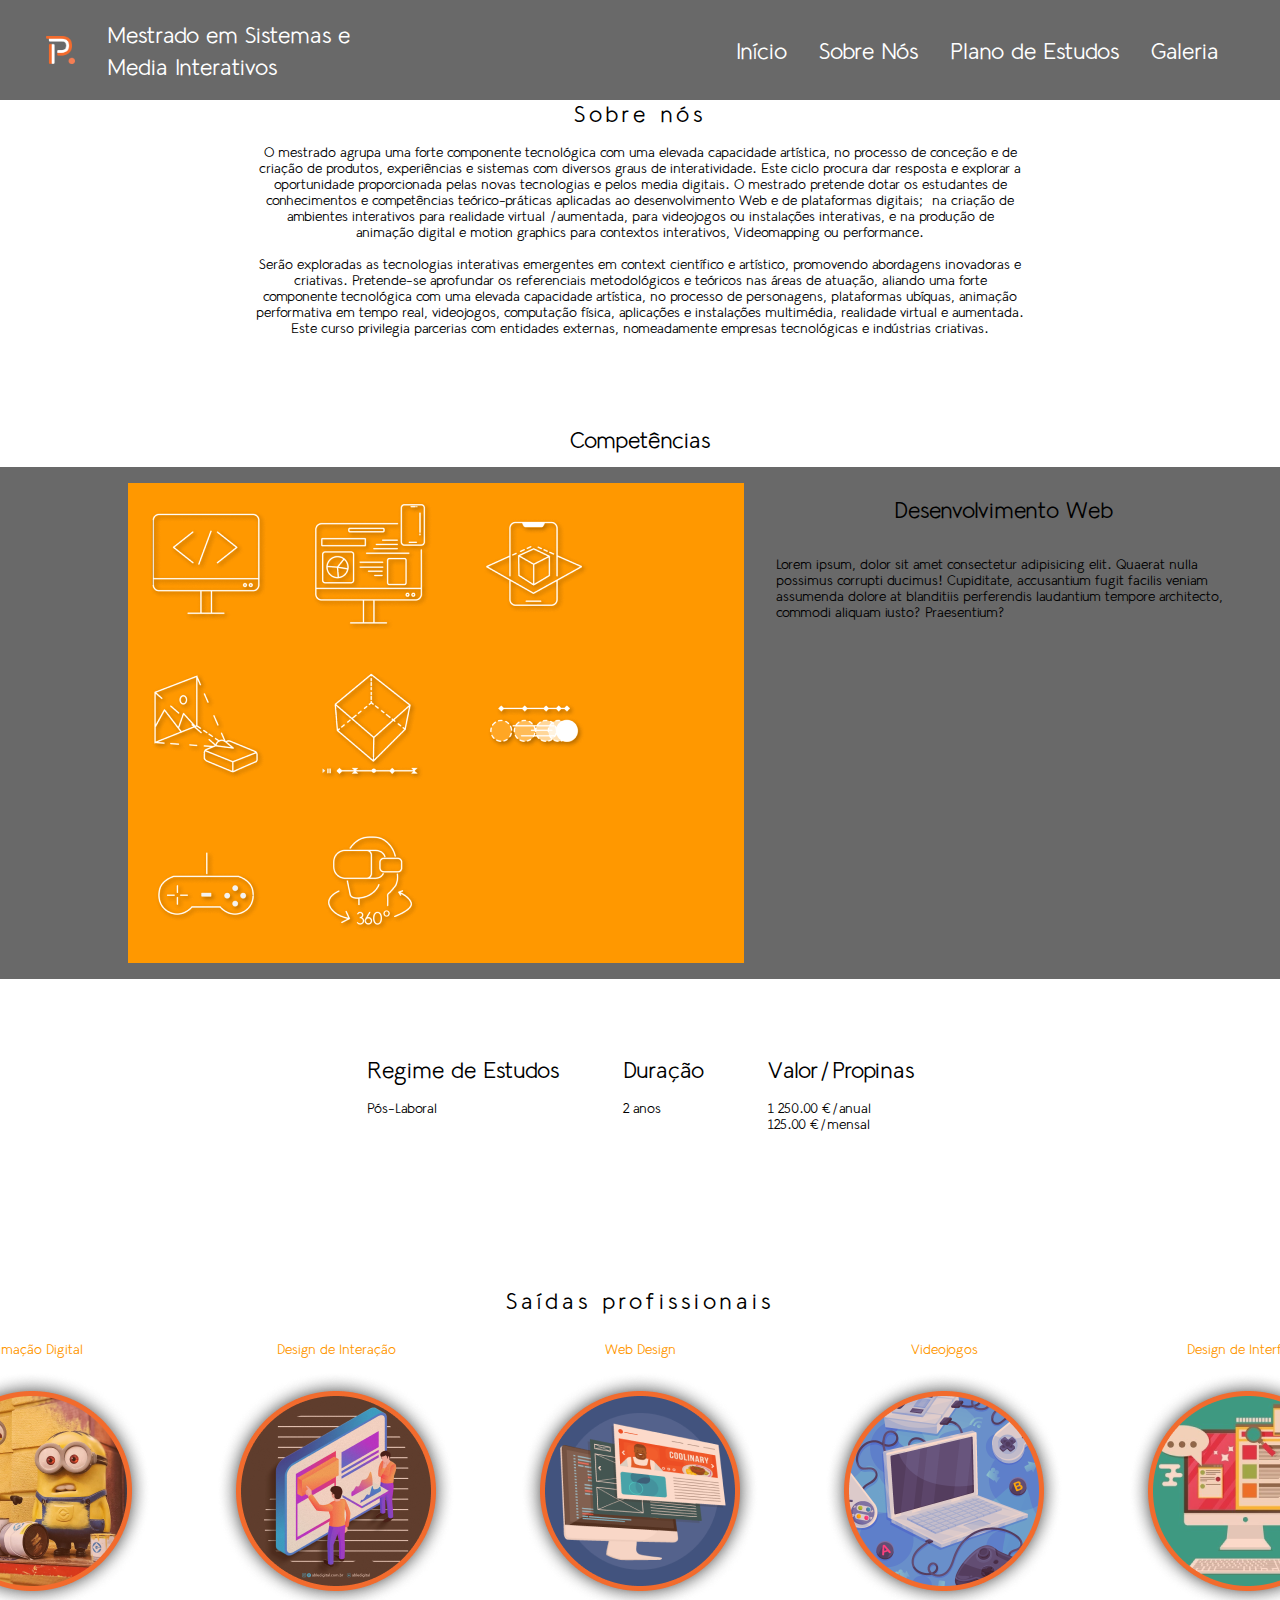
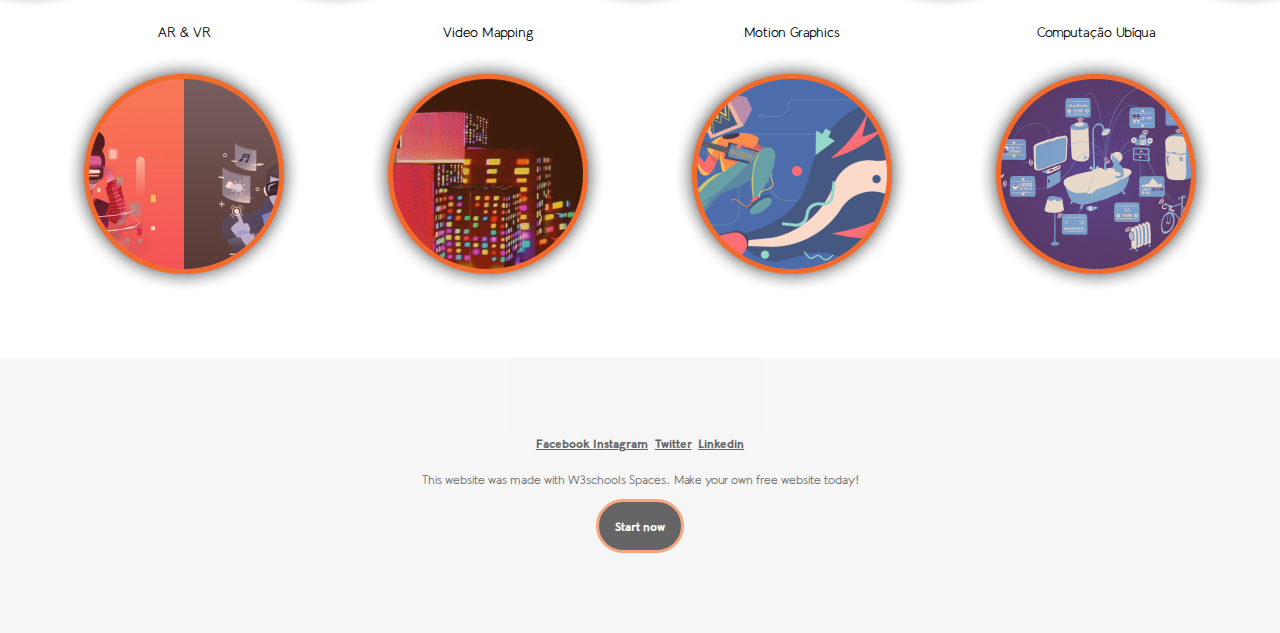
==== htmls/aboutus.html @ bae13a4d "Improve aboutus, study, and gallery" ====
<!DOCTYPE html>
<html lang="en">
<head>
    <meta charset="UTF-8">
    <meta http-equiv="X-UA-Compatible" content="IE=edge">
    <link rel="stylesheet" href="../css/style.css">
    <meta name="viewport" content="width=device-width, initial-scale=1.0">
    <title>About us</title>
</head>

    <body>

    <!-- Navbar -->
    <div class="w3-top w3-grey" id="header">
        <img src="../images/header/P_logo.png" style="width:5%; height:5%"  alt="ESMADLogo" class="w3-bar-itemn w3-padding w3-centered w3-left-align">
        <div class="w3-bar  w3-bar w3-no-opacity">
            <a href="../index.html" class="w3-bar-item w3-button w3-padding w3-centered w3-text-white"> <h2> Mestrado em Sistemas e <br> Media Interativos</h2> </a>
            <ul class="w3-ul w3-right w3-no-opacity">
                <li><a href="partnership.html" class="w3-bar-item w3-button w3-padding w3-centered w3-text-white w3-padding-top-24"><h2>Início</h2></a></li>
                <li><a href="#" class="w3-bar-item w3-button w3-padding w3-centered w3-text-white w3-padding-top-24"> <h2> Sobre Nós</h2> </a></li>
                <li><a href="study.html"  class="w3-bar-item w3-button w3-padding w3-centered w3-text-white w3-padding-top-24"><h2>Plano de Estudos</h2> </a></li>
                <li><a href="gallery.html"  class="w3-bar-item w3-button w3-padding w3-centered w3-text-white w3-padding-top-24"><h2>Galeria</h2></a></li>
            </ul>
        </div>
    </div>
    
    <!-- Page content -->
    <div class="w3-content" style="max-width:2000px;">

        <!-- Automatic Slideshow Images -->
        <div class="w3-display-container w3-center">
            <img src="https://www.w3schools.com/w3images/la.jpg" style="width:100%">
            <div class="w3-display-bottomleft w3-container w3-text-white w3-padding-32 w3-hide-small w3-left-align w3-padding-64">
                <h2>O Mestrado em Sistemas e Media Interativos <br> foi fundado em 2017 e contou com mais de <br> 200 estudantes os quais concluiram o <br> mesmo</h2>
                
            </div>
        </div>
        <!-- Navbar on small screens (remove the onclick attribute if you want the navbar to always show on top of the content when clicking on the links) -->
        <div id="navDemo" class="w3-bar-block w3-black w3-hide w3-hide-large w3-hide-medium w3-top" style="margin-top:46px">
            <a href="#band" class="w3-bar-item w3-button w3-padding-large" >BAND</a>
            <a href="#tour" class="w3-bar-item w3-button w3-padding-large" >TOUR</a>
            <a href="#contact" class="w3-bar-item w3-button w3-padding-large" >CONTACT</a>
            <a href="#" class="w3-bar-item w3-button w3-padding-large">MERCH</a>
        </div>
    
            <!-- The Band Section -->
            <div class="w3-container w3-content w3-center w3-padding-64" style="max-width:800px" id="band">
                <h2 class="w3-wide">Sobre nós</h2>

                <p class="w3-centered">O mestrado agrupa uma forte componente tecnológica com uma elevada capacidade artística, no processo de conceção e de criação 
                    de produtos, experiências e sistemas com diversos graus de interatividade. Este ciclo procura dar resposta e explorar a oportunidade proporcionada pelas novas tecnologias
                    e pelos media digitais. O mestrado pretende dotar os estudantes de conhecimentos e competências teórico-práticas aplicadas ao desenvolvimento Web e de plataformas 
                    digitais; na criação de ambientes interativos para realidade virtual /aumentada, para videojogos ou instalações interativas, e na produção de animação digital e 
                    motion graphics para contextos interativos, Videomapping ou performance. <br> <br>
                    Serão exploradas as tecnologias interativas emergentes em context científico e artístico, promovendo abordagens inovadoras e criativas.
                    Pretende-se aprofundar os referenciais metodológicos e teóricos nas áreas de atuação, aliando uma forte componente tecnológica com uma elevada capacidade artística, no processo de
                    personagens, plataformas ubíquas, animação performativa em tempo real, videojogos, computação física, aplicações e instalações multimédia, realidade virtual e
                    aumentada. Este curso privilegia parcerias com entidades externas, nomeadamente empresas tecnológicas e indústrias criativas. 
                </p>
                
    
            </div>
            <h2 class="w3-center">Competências</h2>
            <div class="w3-container w3-padding-16 w3-display-container w3-grey" style="width:100%">
                <div class="w3-grey">
                    <div class="w3-col m7 w3-padding-left-112 ">
                        <div class="w3-orange ">
                            <a class=""><img src="../images/aboutus/Icons/Web.png" alt=""></a>
                            <a class=""><img src="../images/aboutus/Icons/Plataformas Digitais.png" alt=""></a>
                            <a class=""><img src="../images/aboutus/Icons/Aumentada.png" alt=""></a>
                            <a class=""><img src="../images/aboutus/Icons/VideoMapping.png" alt=""></a>
                            <a class=""><img src="../images/aboutus/Icons/Motion Graphics.png" alt=""></a>
                            <a class=""><img src="../images/aboutus/Icons/Animação Digital.png" alt=""></a>
                            <a class=""><img src="../images/aboutus/Icons/VideoJogo.png" alt=""></a>
                            <a class=""><img src="../images/aboutus/Icons/Realidade Virtual.png" alt=""></a>
                        </div>               
                    </div>
                    <div class=" w3-col m5 w3-margin-bottom w3-center w3-padding-horizontal-32">
                        <div class="">
                            <h2 class="w3-center"> Desenvolvimento Web</h2>
                            <p class=" w3-left-align w3-padding-16 " href="#"> Lorem ipsum, dolor sit amet consectetur adipisicing elit. Quaerat nulla possimus corrupti ducimus! Cupiditate, accusantium fugit facilis veniam assumenda dolore at blanditiis perferendis laudantium tempore architecto, commodi aliquam iusto? Praesentium?</p>
                            
                        </div>
                        
                    </div>
                </div>
                
            </div>

            <!-- Regime de estudo e duração -->
            <div class="w3-container w3-content w3-padding-64">
                <div class=" w3-center  w3-row float-center " >
                    <div class="w3-left-align w3-padding-horizontal-32">
                        <h2> Regime de Estudos</h2>
                        <p> Pós-Laboral</p>
                    </div>
    
                    <div class="w3-left-align w3-padding-horizontal-32">
                        <h2 class="w3-center-align"> Duração</h2>
                        <p> 2 anos</p>
                    </div>
                    <div class="w3-left-align w3-padding-horizontal-32">
                        <h2 class="h-titulo"> Valor/Propinas</h2>
                        <p> 1 250.00 €/anual <br> 125.00 €/mensal</p>
                    </div>
                    
                </div>
                
            </div>

            <!-- Saídas profissionais Section -->
            
            <div class="w3-content w3-padding-64 " >
                <h2 class="w3-wide w3-center ">Saídas profissionais</h2>
                <div class=" w3-row float-center w3-text-orange ">
                    <div class=" w3-padding-horizontal-32 ">
                        <div>
                            <p class="w3-center w3-text-orange"> Animação Digital</p>
                            <a class=""> <img src="../images/aboutus/SaidasProfissionais/Animação Digital.png" alt=""></a>
                        </div>           
                    </div>
                    <div class=" w3-padding-horizontal-32 ">
                        <div class=" ">
                            <p class="w3-center"> Design de Interação</p>
                            <a class="  "> <img src="../images/aboutus/SaidasProfissionais/Design Interação.png" alt=""> </a>
                        </div>           
                    </div>
                    <div class=" w3-padding-horizontal-32 ">
                        <div>
                            <p class="w3-center"> Web Design</p>
                            <a class="  "><img src="../images/aboutus/SaidasProfissionais/Web Design.png" alt=""></a>
                        </div>           
                    </div>
                    <div class=" w3-padding-horizontal-32 ">
                        <div>
                            <p class="w3-center"> Videojogos</p>
                            <a class="  "><img src="../images/aboutus/SaidasProfissionais/VideoJogos.png" alt=""></a>
                        </div>           
                    </div>
                    <div class=" w3-padding-horizontal-32 ">
                        <div class="">
                            <p class="w3-center"> Design de Interfaces</p>
                            <a class="  "><img src="../images/aboutus/SaidasProfissionais/Design Interfaces.png" alt=""></a>
                        </div>           
                    </div>    
                </div>

                <div class=" w3-row float-center" style="width: 840px;">
                    <div class=" w3-padding-horizontal-32 ">
                        <div class="">
                            <p class="w3-center"> AR & VR</p>
                            <a class=""> <img src="../images/aboutus/SaidasProfissionais/AR & VR.png" alt=""></a>
                        </div>           
                    </div>
                    <div class=" w3-padding-horizontal-32 ">
                        <div class="">
                            <p class="w3-center"> Video Mapping</p>
                            <a class=""><img src="../images/aboutus/SaidasProfissionais/VideoMapping.png" alt=""></a>
                        </div>           
                    </div>   
                    <div class=" w3-padding-horizontal-32 ">
                        <div class="">
                            <p class="w3-center"> Motion Graphics</p>
                            <a class=""><img src="../images/aboutus/SaidasProfissionais/Motion Graphics.png" alt=""></a>
                        </div>           
                    </div>   
                    <div class=" w3-padding-horizontal-32 ">
                        <div class="">
                            <p class="w3-center"> Computação Ubíqua</p>
                            <a class=""><img src="../images/aboutus/SaidasProfissionais/Computação Ubíqua.png" alt=""></a>
                        </div>           
                    </div>   
                </div>
                
            </div>

            
            
        
            
        
    
            <!-- End Page Content -->
        
    </div>
        <!-- Image of location/map -->
    
    <!-- Footer. This section contains an ad for W3Schools Spaces. You can leave it to support us. -->
    <footer class="w3-container w3-padding-64 w3-center w3-opacity w3-light-grey w3-xlarge">
        
        <a class="fa fa-facebook-official w3-hover-opacity" href="https://www.facebook.com/pporto.esmad" target="_blank"> Facebook </a>
        <a class="fa fa-instagram w3-hover-opacity" href="https://www.instagram.com/esmad_pporto/" target="_blank"> Instagram</a>
        <a class="fa fa-twitter w3-hover-opacity" href="https://twitter.com/pporto_esmad" target="_blank"> Twitter</a>
        <a class="fa fa-linkedin w3-hover-opacity" href="https://www.linkedin.com/company/pportoesmad/" target="_blank"> Linkedin</a>
        <p class="w3-small">This website was made with W3schools Spaces. Make your own free website today!</p>
        <a class="w3-button w3-round-xxlarge w3-small w3-black w3-margin-bottom" href="https://www.w3schools.com/spaces" target="_blank">Start now</a>
    <!-- Footer end. -->
    </footer>
    
        <script src="../javascript/index.js"></script>
    
    </body>

</html>
---- css/style.css ----
@font-face {
  font-family: 'GroteskBold';
  src: url(../fonts/LilGrotesk-Bold.otf);
  
}
@font-face {
  font-family: 'LilGrotesk';
  src: url(../fonts/LilGrotesk-Regular.otf);
  
}



:root {
    --primary: #FFCE00;
    --secondary: #FE4880;
    --dark: #212121;
    --light: #F3F3F3;
    --gray: #696969;
    --orange: #F26B2D;
    --black: #000000;
    --white: #ffffff;
    --displayer-colour: var(--primary)
  }
  body {
    font-family: 'GroteskBold';
    font-size: 100%;
}


.mySlides {
    display: none
}
/* W3.CSS 4.15 December 2020 by Jan Egil and Borge Refsnes */
html{box-sizing:border-box}*,*:before,*:after{box-sizing:inherit}
/* Extract from normalize.css by Nicolas Gallagher and Jonathan Neal git.io/normalize */
html{-ms-text-size-adjust:100%;-webkit-text-size-adjust:100%}body{margin:0}
article,aside,details,figcaption,figure,footer,header,main,menu,nav,section{display:block}summary{display:list-item}
audio,canvas,progress,video{display:inline-block}progress{vertical-align:baseline}
audio:not([controls]){display:none;height:0}[hidden],template{display:none}

p{
  font-family: 'LilGrotesk';
  font-size: 0.9rem;
  line-height: 16px; 
}
a{
  line-height: 32px; 
  font-family: 'GroteskBold', sans-serif;
    background-color:transparent;
    font-size: 0.8rem;
}
a:active,a:hover{
    outline-width:0
}
abbr[title]{border-bottom:none;text-decoration:underline;text-decoration:underline dotted}
b,strong{font-weight:bolder}dfn{font-style:italic}mark{background:#ff0;color:#000}
small{font-size:80%}sub,sup{font-size:75%;line-height:0;position:relative;vertical-align:baseline}
sub{bottom:-0.25em}sup{top:-0.5em}figure{margin:1em 40px}img{border-style:none}
code,kbd,pre,samp{font-family:monospace,monospace;font-size:1em}hr{box-sizing:content-box;height:0;overflow:visible}
button,input,select,textarea,optgroup{font:inherit;margin:0}optgroup{font-weight:bold}
button,input{overflow:visible}button,select{text-transform:none}
button,[type=button],[type=reset],[type=submit]{-webkit-appearance:button; appearance: button;}
button::-moz-focus-inner,[type=button]::-moz-focus-inner,[type=reset]::-moz-focus-inner,[type=submit]::-moz-focus-inner{border-style:none;padding:0}
button:-moz-focusring,[type=button]:-moz-focusring,[type=reset]:-moz-focusring,[type=submit]:-moz-focusring{outline:1px dotted ButtonText}
fieldset{border:1px solid #c0c0c0;margin:0 2px;padding:.35em .625em .75em}
legend{color:inherit;display:table;max-width:100%;padding:0;white-space:normal}textarea{overflow:auto}
[type=checkbox],[type=radio]{padding:0}
[type=number]::-webkit-inner-spin-button,[type=number]::-webkit-outer-spin-button{height:auto}
[type=search]{
  -webkit-appearance:textfield;
  appearance: textfield;
  outline-offset:-2px;
}
[type=search]::-webkit-search-decoration{-webkit-appearance:none}
::-webkit-file-upload-button{-webkit-appearance:button;font:inherit}
/* End extract */
html,body{font-family:Verdana,sans-serif;font-size:15px;line-height:1.5}html{overflow-x:hidden}
.w3-serif{font-family:serif}.w3-sans-serif{font-family:sans-serif}.w3-cursive{font-family:cursive}.w3-monospace{font-family:monospace}
h1,h2,h3,h4,h5,h6{
    font-family: 'LilGrotesk';
    font-weight:400;
    margin:10px 0;
    
}
h1 {
  font-size: 2.5rem;
}
h2{
  font-size: 1.5rem;
}
h3{
  font-size: 1.25 rem;
}
h4 {
  font-size: 1 rem;
}
.h-titulo{
  font-size: 4 rem;
}

.text-bold{
  font-family: 'GroteskBold',sans-serif !important;
}

.w3-wide{letter-spacing:4px}

hr{
    border:0;border-top:1px solid #eee;margin:20px 0
}
.w3-image{
    max-width:100%;
    height:auto;
    
}
img{
    vertical-align:middle
}
a{
    color:inherit
}
.w3-table,.w3-table-all{border-collapse:collapse;border-spacing:0;width:100%;display:table}.w3-table-all{border:1px solid #ccc}
.w3-bordered tr,.w3-table-all tr{border-bottom:1px solid #ddd}.w3-striped tbody tr:nth-child(even){background-color:#f1f1f1}
.w3-table-all tr:nth-child(odd){background-color:#fff}.w3-table-all tr:nth-child(even){background-color:#f1f1f1}
.w3-hoverable tbody tr:hover,.w3-ul.w3-hoverable li:hover{background-color:#ccc}.w3-centered tr th,.w3-centered tr td{text-align:center}
.w3-table td,.w3-table th,.w3-table-all td,.w3-table-all th{padding:8px 8px;display:table-cell;text-align:left;vertical-align:top}
.w3-table th:first-child,.w3-table td:first-child,.w3-table-all th:first-child,.w3-table-all td:first-child{padding-left:16px}
.w3-btn,.w3-button{border:none;display:inline-block;padding:8px 16px;vertical-align:middle;overflow:hidden;text-decoration:none;color:inherit;background-color:inherit;text-align:left;cursor:pointer;white-space:nowrap}
.w3-btn:hover{box-shadow:0 8px 16px 0 rgba(0,0,0,0.2),0 6px 20px 0 rgba(0,0,0,0.19)}
.w3-btn,.w3-button{-webkit-touch-callout:none;-webkit-user-select:none;-khtml-user-select:none;-moz-user-select:none;-ms-user-select:none;user-select:none}   
.w3-disabled,.w3-btn:disabled,.w3-button:disabled{cursor:not-allowed;opacity:0.3}.w3-disabled *,:disabled *{pointer-events:none}
.w3-btn.w3-disabled:hover,.w3-btn:disabled:hover{box-shadow:none}
.w3-badge,.w3-tag{background-color:#000;color:#fff;display:inline-block;padding-left:8px;padding-right:8px;text-align:center}.w3-badge{border-radius:50%}
.w3-ul{
    
    padding:0 1rem;
    margin:0;
    display: flex;
    list-style: none;
    
}
.w3-ul > li{
    display: inline;
    float: inline-start;
    list-style: none;
    
    border-bottom:none;
}
.w3-ul > li a{
    padding: 0 20px;
    
    text-decoration: none;
    font-weight: bold;
}
.w3-ul > li:last-child{
    float: right;
}

.float-center{
  display: flex;
  justify-content: center;
  margin: 0 auto;
}

.w3-ul-footer{
  
  padding:0 1rem;
  margin:0;
  
  list-style: none;
  
}
.w3-ul-footer > li{
  
  text-align: left;
  
  border-bottom:none;
}
.w3-ul-footer > li a{
  
  text-decoration: none;
  font-family: 'LilGrotesk', sans-serif;
}

.w3-tooltip,.w3-display-container{position:relative}.w3-tooltip .w3-text{display:none}.w3-tooltip:hover .w3-text{display:inline-block}
.w3-ripple:active{opacity:0.5}.w3-ripple{transition:opacity 0s}
.w3-input{padding:8px;display:block;border:none;border-bottom:1px solid #ccc;width:100%}
.w3-select{padding:9px 0;width:100%;border:none;border-bottom:1px solid #ccc}
.w3-dropdown-click,.w3-dropdown-hover{position:relative;display:inline-block;cursor:pointer}
.w3-dropdown-hover:hover .w3-dropdown-content{display:block}
.w3-dropdown-hover:first-child,.w3-dropdown-click:hover{background-color:#ccc;color:#000}
.w3-dropdown-hover:hover > .w3-button:first-child,.w3-dropdown-click:hover > .w3-button:first-child{color:#000}
.w3-dropdown-content{cursor:auto;color:#000;background-color:#fff;display:none;position:absolute;min-width:160px;margin:0;padding:0;z-index:1}
.w3-check,.w3-radio{width:24px;height:24px;position:relative;top:6px}
.w3-sidebar{height:100%;width:200px;background-color:#fff;position:fixed!important;z-index:1;overflow:auto}
.w3-bar-block .w3-dropdown-hover,.w3-bar-block .w3-dropdown-click{width:100%}
.w3-bar-block .w3-dropdown-hover .w3-dropdown-content,.w3-bar-block .w3-dropdown-click .w3-dropdown-content{min-width:100%}
.w3-bar-block .w3-dropdown-hover .w3-button,.w3-bar-block .w3-dropdown-click .w3-button{width:100%;text-align:left;padding:8px 16px}
.w3-main,#main{transition:margin-left .4s}
.w3-modal{z-index:3;display:none;padding-top:100px;position:fixed;left:0;top:0;width:100%;height:100%;overflow:auto;background-color:rgb(0,0,0);background-color:rgba(0,0,0,0.4)}
.w3-modal-content{margin:auto;background-color:#fff;position:relative;padding:0;outline:0;width:600px}
.w3-bar{width:100%;overflow:hidden}
.w3-center .w3-bar{display:inline-block;
  width:auto;
    
    
}
.w3-bar .w3-bar-item{
    padding:8px 20px;float:left;width:auto;border:none;display:block;outline:0
}
.w3-bar .w3-dropdown-hover,.w3-bar .w3-dropdown-click{position:static;float:left}
.w3-bar .w3-button{white-space:normal}
.w3-bar-block .w3-bar-item{width:100%;display:block;padding:8px 16px;text-align:left;border:none;white-space:normal;float:none;outline:0}
.w3-bar-block.w3-center .w3-bar-item{text-align:center}.w3-block{display:block;width:100%}
.w3-responsive{display:block;overflow-x:auto}
.w3-container:after,.w3-container:before,.w3-panel:after,.w3-panel:before,.w3-row:after,.w3-row:before,.w3-row-padding:after,.w3-row-padding:before,
.w3-cell-row:before,.w3-cell-row:after,.w3-clear:after,.w3-clear:before,.w3-bar:before,.w3-bar:after{content:"";display:table;clear:both}
.w3-col,.w3-half,.w3-third,.w3-twothird,.w3-threequarter,.w3-quarter{float:left;width:100%}
.w3-col.s1{width:8.33333%}.w3-col.s2{width:16.66666%}.w3-col.s3{width:24.99999%}.w3-col.s4{width:33.33333%;}
.w3-col.s5{width:41.66666%}.w3-col.s6{width:49.99999%}.w3-col.s7{width:58.33333%}.w3-col.s8{width:66.66666%}
.w3-col.s9{width:74.99999%}.w3-col.s10{width:83.33333%}.w3-col.s11{width:91.66666%}.w3-col.s12{width:99.99999%}
@media (min-width:601px){.w3-col.m1{width:8.33333%}.w3-col.m2{width:16.66666%}.w3-col.m3,.w3-quarter{width:24.99999%}.w3-col.m4,.w3-third{width:33.33333%}
.w3-col.m5{width:41.66666%}.w3-col.m6,.w3-half{width:49.99999%}.w3-col.m7{width:58.33333%}.w3-col.m8,.w3-twothird{width:66.66666%}
.w3-col.m9,.w3-threequarter{width:74.99999%}.w3-col.m10{width:83.33333%}.w3-col.m11{width:91.66666%}.w3-col.m12{width:99.99999%}}
@media (min-width:993px){.w3-col.l1{width:8.33333%}.w3-col.l2{width:16.66666%}.w3-col.l3{width:24.99999%}.w3-col.l4{width:33.33333%}
.w3-col.l5{width:41.66666%}.w3-col.l6{width:49.99999%}.w3-col.l7{width:58.33333%}.w3-col.l8{width:66.66666%}
.w3-col.l9{width:74.99999%}.w3-col.l10{width:83.33333%}.w3-col.l11{width:91.66666%}.w3-col.l12{width:99.99999%}}
.w3-rest{overflow:hidden}.w3-stretch{margin-left:-16px;margin-right:-16px}
.w3-content,.w3-auto{margin-left:auto;margin-right:auto}.w3-content{max-width:980px}.w3-auto{max-width:1140px}
.w3-cell-row{display:table;width:100%}.w3-cell{display:table-cell}
.w3-cell-top{vertical-align:top}.w3-cell-middle{vertical-align:middle}.w3-cell-bottom{vertical-align:bottom}
.w3-hide{display:none!important}.w3-show-block,.w3-show{display:block!important}.w3-show-inline-block{display:inline-block!important}
@media (max-width:1205px){.w3-auto{max-width:95%}}
@media (max-width:600px){.w3-modal-content{margin:0 10px;width:auto!important}.w3-modal{padding-top:30px}
.w3-dropdown-hover.w3-mobile .w3-dropdown-content,.w3-dropdown-click.w3-mobile .w3-dropdown-content{position:relative}	
.w3-hide-small{display:none!important}.w3-mobile{display:block;width:100%!important}.w3-bar-item.w3-mobile,.w3-dropdown-hover.w3-mobile,.w3-dropdown-click.w3-mobile{text-align:center}
.w3-dropdown-hover.w3-mobile,.w3-dropdown-hover.w3-mobile .w3-btn,.w3-dropdown-hover.w3-mobile .w3-button,.w3-dropdown-click.w3-mobile,.w3-dropdown-click.w3-mobile .w3-btn,.w3-dropdown-click.w3-mobile .w3-button{width:100%}}
@media (max-width:768px){.w3-modal-content{width:500px}.w3-modal{padding-top:50px}}
@media (min-width:993px){.w3-modal-content{width:900px}.w3-hide-large{display:none!important}.w3-sidebar.w3-collapse{display:block!important}}
@media (max-width:992px) and (min-width:601px){.w3-hide-medium{display:none!important}}
@media (max-width:992px){.w3-sidebar.w3-collapse{display:none}.w3-main{margin-left:0!important;margin-right:0!important}.w3-auto{max-width:100%}}
.w3-top,.w3-bottom{
    position:fixed;
    width:100%;
    z-index:1;
    padding: 0 2rem;
    box-sizing: border-box;
    display: flex;
    justify-content: space-between;
    align-items: center;
    
    transition: 0.5s ease-in-out;
}
    .w3-top{
        
      top:0;
    }
    .w3-bottom{
        bottom:0
    }
.w3-overlay{position:fixed;display:none;width:100%;height:100%;top:0;left:0;right:0;bottom:0;background-color:rgba(0,0,0,0.5);z-index:2}
.w3-display-topleft{position:absolute;left:0;top:0}.w3-display-topright{position:absolute;right:0;top:0}
.w3-display-bottomleft{position:absolute;left:0;bottom:0}.w3-display-bottomright{position:absolute;right:0;bottom:0}
.w3-display-middle{position:absolute;top:50%;left:50%;transform:translate(-50%,-50%);-ms-transform:translate(-50%,-50%)}
.w3-display-left{position:absolute;top:50%;left:0%;transform:translate(0%,-50%);-ms-transform:translate(-0%,-50%)}
.w3-display-right{position:absolute;top:50%;right:0%;transform:translate(0%,-50%);-ms-transform:translate(0%,-50%)}
.w3-display-topmiddle{position:absolute;left:50%;top:0;transform:translate(-50%,0%);-ms-transform:translate(-50%,0%)}
.w3-display-bottommiddle{position:absolute;left:50%;bottom:0;transform:translate(-50%,0%);-ms-transform:translate(-50%,0%)}
.w3-display-container:hover .w3-display-hover{display:block}.w3-display-container:hover span.w3-display-hover{display:inline-block}.w3-display-hover{display:none}
.w3-display-position{position:absolute}
.w3-circle{border-radius:50%}
.w3-circle-height{height: 20rem;}
.w3-round-small{border-radius:2px}.w3-round,.w3-round-medium{border-radius:4px}.w3-round-large{border-radius:8px}.w3-round-xlarge{border-radius:16px}.w3-round-xxlarge{border-radius:32px; border:  0.25rem solid var(--orange);}
.w3-row-padding,.w3-row-padding>.w3-half,.w3-row-padding>.w3-third,.w3-row-padding>.w3-twothird,.w3-row-padding>.w3-threequarter,.w3-row-padding>.w3-quarter,.w3-row-padding>.w3-col{padding:0 8px}
.w3-container,.w3-panel{padding:0.01em 16px}.w3-panel{margin-top:16px;margin-bottom:16px}
.w3-code,.w3-codespan{font-family:Consolas,"courier new";font-size:16px}
.w3-code{width:auto;background-color:#fff;padding:8px 12px;border-left:4px solid #4CAF50;word-wrap:break-word}
.w3-codespan{color:crimson;background-color:#f1f1f1;padding-left:4px;padding-right:4px;font-size:110%}
.w3-card,.w3-card-2{width: 100%;}
.w3-card-4,.w3-hover-shadow:hover{box-shadow:0 4px 10px 0 rgba(0,0,0,0.2),0 4px 20px 0 rgba(0,0,0,0.19)}
.w3-spin{animation:w3-spin 2s infinite linear}@keyframes w3-spin{0%{transform:rotate(0deg)}100%{transform:rotate(359deg)}}
.w3-animate-fading{animation:fading 10s infinite}@keyframes fading{0%{opacity:0}50%{opacity:1}100%{opacity:0}}
.w3-animate-opacity{animation:opac 0.8s}@keyframes opac{from{opacity:0} to{opacity:1}}
.w3-animate-top{position:relative;animation:animatetop 0.4s}@keyframes animatetop{from{top:-300px;opacity:0} to{top:0;opacity:1}}
.w3-animate-left{position:relative;animation:animateleft 0.4s}@keyframes animateleft{from{left:-300px;opacity:0} to{left:0;opacity:1}}
.w3-animate-right{position:relative;animation:animateright 0.4s}@keyframes animateright{from{right:-300px;opacity:0} to{right:0;opacity:1}}
.w3-animate-bottom{position:relative;animation:animatebottom 0.4s}@keyframes animatebottom{from{bottom:-300px;opacity:0} to{bottom:0;opacity:1}}
.w3-animate-zoom {animation:animatezoom 0.6s}@keyframes animatezoom{from{transform:scale(0)} to{transform:scale(1)}}
.w3-animate-input{transition:width 0.4s ease-in-out}.w3-animate-input:focus{width:100%!important}
.w3-opacity,.w3-hover-opacity:hover{opacity:0.60}.w3-opacity-off,.w3-hover-opacity-off:hover{opacity:1}
.w3-opacity-max{background-color: rgba(105, 105, 105, 0.1) !important;  }.w3-opacity-min{opacity:0.75}
.w3-no-opacity{opacity: 1; --displayer-colour: var(--grey) !important}
.w3-greyscale-max,.w3-grayscale-max,.w3-hover-greyscale:hover,.w3-hover-grayscale:hover{filter:grayscale(100%)}
.w3-greyscale,.w3-grayscale{filter:grayscale(75%)}.w3-greyscale-min,.w3-grayscale-min{filter:grayscale(50%)}
.w3-sepia{filter:sepia(75%)}.w3-sepia-max,.w3-hover-sepia:hover{filter:sepia(100%)}.w3-sepia-min{filter:sepia(50%)}
.w3-tiny{font-size:10px!important}.w3-small{font-size:12px!important}.w3-medium{font-size:15px!important}.w3-large{font-size:18px!important}
.w3-xlarge{font-size:24px!important}.w3-xxlarge{font-size:36px!important}.w3-xxxlarge{font-size:48px!important}.w3-jumbo{font-size:64px!important}
.w3-left-align{text-align:left!important}.w3-right-align{text-align:right!important}.w3-justify{text-align:justify!important}.w3-center{text-align:center!important}
.w3-border-0{border:0!important}.w3-border{border:1px solid #ccc!important}
.w3-border-top{border-top:1px solid #ccc!important}.w3-border-bottom{border-bottom:1px solid #ccc!important}
.w3-border-left{border-left:1px solid #ccc!important}.w3-border-right{border-right:1px solid #ccc!important}
.w3-topbar{border-top:6px solid #ccc!important}.w3-bottombar{border-bottom:6px solid #ccc!important}
.w3-leftbar{border-left:6px solid #ccc!important}.w3-rightbar{border-right:6px solid #ccc!important}
.w3-section,.w3-code{margin-top:16px!important;margin-bottom:16px!important}
.w3-margin{margin:16px!important}.w3-margin-top{margin-top:20px!important}.w3-margin-bottom{margin-bottom:16px!important}
.w3-margin-left{margin-left:16px!important}.w3-margin-right{margin-right:32px!important}
.w3-margin-left-32{margin-left:32px!important}
.w3-padding-small{padding:4px 8px!important}.w3-padding{padding:8px 16px!important}.w3-padding-large{padding:12px 24px!important}
.w3-padding-16{padding-top:16px!important;padding-bottom:16px!important}.w3-padding-24{padding-top:24px!important;padding-bottom:24px!important}
.w3-padding-32{padding-top:32px!important;padding-bottom:32px!important}.w3-padding-48{padding-top:48px!important;padding-bottom:48px!important}
.w3-padding-64{padding-top:64px!important;padding-bottom:64px!important}
.w3-padding-top-64{padding-top:64px!important; padding-bottom:64px!important}.w3-padding-top-48{padding-top:48px!important; padding-bottom:48px!important}
.w3-padding-top-32{padding-top:32px!important; padding-bottom:32px!important}.w3-padding-top-24{padding-top:24px!important; padding-bottom:24px!important}
.w3-left{float:left!important}.w3-right{float:right!important} w3-botto
.w3-padding-horizontal-16{padding-left:16px!important;padding-right:16px!important}.w3-padding-horizontal-24{padding-left:24px!important;padding-right:24px!important}
.w3-padding-horizontal-32{padding-left:32px!important;padding-right:32px!important}.w3-padding-horizontal-48{padding-left:48px!important;padding-right:48px!important}
.w3-padding-horizontal-64{padding-left:64px!important;padding-right:64px!important}
.w3-padding-horizontal-96{padding-left:96px!important;padding-right:96px!important}
.w3-padding-left-112{padding-left:112px!important;}
.w3-button:hover{color:var(--orange)!important;}
.orange:hover{
  color:var(--orange)!important;
}
div.w3-no-opacity .w3-button:hover{color:var(--orange)!important;}
div.w3-opacity-max .w3-button:hover{color:var(--gray)!important;}

.w3-transparent,.w3-hover-none:hover{background-color:transparent!important}
.w3-hover-none:hover{box-shadow:none!important}
/* Colors */
.w3-amber,.w3-hover-amber:hover{color:#000!important;background-color:#ffc107!important}
.w3-aqua,.w3-hover-aqua:hover{color:#000!important;background-color:#00ffff!important}
.w3-blue,.w3-hover-blue:hover{color:#fff!important;background-color:#2196F3!important}
.w3-light-blue,.w3-hover-light-blue:hover{color:#000!important;background-color:#87CEEB!important}
.w3-brown,.w3-hover-brown:hover{color:#fff!important;background-color:#795548!important}
.w3-cyan,.w3-hover-cyan:hover{color:#000!important;background-color:#00bcd4!important}
.w3-blue-grey,.w3-hover-blue-grey:hover,.w3-blue-gray,.w3-hover-blue-gray:hover{color:#fff!important;background-color:#607d8b!important}
.w3-green,.w3-hover-green:hover{color:#fff!important;background-color:#4CAF50!important}
.w3-light-green,.w3-hover-light-green:hover{color:#000!important;background-color:#8bc34a!important}
.w3-indigo,.w3-hover-indigo:hover{color:#fff!important;background-color:#3f51b5!important}
.w3-khaki,.w3-hover-khaki:hover{color:#000!important;background-color:#f0e68c!important}
.w3-lime,.w3-hover-lime:hover{color:#000!important;background-color:#cddc39!important}
.w3-orange,.w3-hover-orange:hover{color:#000!important;background-color:#ff9800!important}
.w3-deep-orange,.w3-hover-deep-orange:hover{color:#fff!important;background-color:#ff5722!important}
.w3-pink,.w3-hover-pink:hover{color:#fff!important;background-color:#e91e63!important}
.w3-purple,.w3-hover-purple:hover{color:#fff!important;background-color:#9c27b0!important}
.w3-deep-purple,.w3-hover-deep-purple:hover{color:#fff!important;background-color:#673ab7!important}
.w3-red,.w3-hover-red:hover{color:#fff!important;background-color:#f44336!important}
.w3-sand,.w3-hover-sand:hover{color:#000!important;background-color:#fdf5e6!important}
.w3-teal,.w3-hover-teal:hover{color:#fff!important;background-color:#009688!important}
.w3-yellow,.w3-hover-yellow:hover{color:#000!important;background-color:#ffeb3b!important}
.w3-white,.w3-hover-white:hover{color:#000!important;background-color:#fff!important}
.w3-black,.w3-hover-black:hover{color:#fff!important;background-color:#000!important}
.w3-grey,.w3-hover-grey:hover,.w3-gray,.w3-hover-gray:hover{color:#000!important;background-color:var(--gray)!important;}
.w3-light-grey,.w3-hover-light-grey:hover,.w3-light-gray,.w3-hover-light-gray:hover{color:#000!important;background-color:#f1f1f1!important}
.w3-dark-grey,.w3-hover-dark-grey:hover,.w3-dark-gray,.w3-hover-dark-gray:hover{color:#fff!important;background-color:#616161!important}
.w3-pale-red,.w3-hover-pale-red:hover{color:#000!important;background-color:#ffdddd!important}
.w3-pale-green,.w3-hover-pale-green:hover{color:#000!important;background-color:#ddffdd!important}
.w3-pale-yellow,.w3-hover-pale-yellow:hover{color:#000!important;background-color:#ffffcc!important}
.w3-pale-blue,.w3-hover-pale-blue:hover{color:#000!important;background-color:#ddffff!important}
.w3-text-amber,.w3-hover-text-amber:hover{color:#ffc107!important}
.w3-text-aqua,.w3-hover-text-aqua:hover{color:#00ffff!important}
.w3-text-blue,.w3-hover-text-blue:hover{color:#2196F3!important}
.w3-text-light-blue,.w3-hover-text-light-blue:hover{color:#87CEEB!important}
.w3-text-brown,.w3-hover-text-brown:hover{color:#795548!important}
.w3-text-cyan,.w3-hover-text-cyan:hover{color:#00bcd4!important}
.w3-text-blue-grey,.w3-hover-text-blue-grey:hover,.w3-text-blue-gray,.w3-hover-text-blue-gray:hover{color:#607d8b!important}
.w3-text-green,.w3-hover-text-green:hover{color:#4CAF50!important}
.w3-text-light-green,.w3-hover-text-light-green:hover{color:#8bc34a!important}
.w3-text-indigo,.w3-hover-text-indigo:hover{color:#3f51b5!important}
.w3-text-khaki,.w3-hover-text-khaki:hover{color:#b4aa50!important}
.w3-text-lime,.w3-hover-text-lime:hover{color:#cddc39!important}
.w3-text-orange,.w3-hover-text-orange:hover{color:#ff9800!important}
.w3-text-deep-orange,.w3-hover-text-deep-orange:hover{color:#ff5722!important}
.w3-text-pink,.w3-hover-text-pink:hover{color:#e91e63!important}
.w3-text-purple,.w3-hover-text-purple:hover{color:#9c27b0!important}
.w3-text-deep-purple,.w3-hover-text-deep-purple:hover{color:#673ab7!important}
.w3-text-red,.w3-hover-text-red:hover{color:#f44336!important}
.w3-text-sand,.w3-hover-text-sand:hover{color:#fdf5e6!important}
.w3-text-teal,.w3-hover-text-teal:hover{color:#009688!important}
.w3-text-yellow,.w3-hover-text-yellow:hover{color:#d2be0e!important}
.w3-text-white,.w3-hover-text-white:hover{color:#fff!important}
.w3-text-black,.w3-hover-text-black:hover{color:#000!important}
.w3-text-grey,.w3-hover-text-grey:hover,.w3-text-gray,.w3-hover-text-gray:hover{color:var(--gray)}
.w3-text-light-grey,.w3-hover-text-light-grey:hover,.w3-text-light-gray,.w3-hover-text-light-gray:hover{color:#f1f1f1!important}
.w3-text-dark-grey,.w3-hover-text-dark-grey:hover,.w3-text-dark-gray,.w3-hover-text-dark-gray:hover{color:#3a3a3a!important}
.w3-border-amber,.w3-hover-border-amber:hover{border-color:#ffc107!important}
.w3-border-aqua,.w3-hover-border-aqua:hover{border-color:#00ffff!important}
.w3-border-blue,.w3-hover-border-blue:hover{border-color:#2196F3!important}
.w3-border-light-blue,.w3-hover-border-light-blue:hover{border-color:#87CEEB!important}
.w3-border-brown,.w3-hover-border-brown:hover{border-color:#795548!important}
.w3-border-cyan,.w3-hover-border-cyan:hover{border-color:#00bcd4!important}
.w3-border-blue-grey,.w3-hover-border-blue-grey:hover,.w3-border-blue-gray,.w3-hover-border-blue-gray:hover{border-color:#607d8b!important}
.w3-border-green,.w3-hover-border-green:hover{border-color:#4CAF50!important}
.w3-border-light-green,.w3-hover-border-light-green:hover{border-color:#8bc34a!important}
.w3-border-indigo,.w3-hover-border-indigo:hover{border-color:#3f51b5!important}
.w3-border-khaki,.w3-hover-border-khaki:hover{border-color:#f0e68c!important}
.w3-border-lime,.w3-hover-border-lime:hover{border-color:#cddc39!important}
.w3-border-orange,.w3-hover-border-orange:hover{border-color:#ff9800!important}
.w3-border-deep-orange,.w3-hover-border-deep-orange:hover{border-color:#ff5722!important}
.w3-border-pink,.w3-hover-border-pink:hover{border-color:#e91e63!important}
.w3-border-purple,.w3-hover-border-purple:hover{border-color:#9c27b0!important}
.w3-border-deep-purple,.w3-hover-border-deep-purple:hover{border-color:#673ab7!important}
.w3-border-red,.w3-hover-border-red:hover{border-color:#f44336!important}
.w3-border-sand,.w3-hover-border-sand:hover{border-color:#fdf5e6!important}
.w3-border-teal,.w3-hover-border-teal:hover{border-color:#009688!important}
.w3-border-yellow,.w3-hover-border-yellow:hover{border-color:#ffeb3b!important}
.w3-border-white,.w3-hover-border-white:hover{border-color:#fff!important}
.w3-border-black,.w3-hover-border-black:hover{border-color:#000!important}
.w3-border-grey,.w3-hover-border-grey:hover,.w3-border-gray,.w3-hover-border-gray:hover{border-color:#9e9e9e!important}
.w3-border-light-grey,.w3-hover-border-light-grey:hover,.w3-border-light-gray,.w3-hover-border-light-gray:hover{border-color:#f1f1f1!important}
.w3-border-dark-grey,.w3-hover-border-dark-grey:hover,.w3-border-dark-gray,.w3-hover-border-dark-gray:hover{border-color:#616161!important}
.w3-border-pale-red,.w3-hover-border-pale-red:hover{border-color:#ffe7e7!important}.w3-border-pale-green,.w3-hover-border-pale-green:hover{border-color:#e7ffe7!important}
.w3-border-pale-yellow,.w3-hover-border-pale-yellow:hover{border-color:#ffffcc!important}.w3-border-pale-blue,.w3-hover-border-pale-blue:hover{border-color:#e7ffff!important}

.card {
    margin: 100px auto 0;
    
    height: 35rem;
    perspective: 1000px;
  }
  
  .card__inner {
    width: 100%;
    height: 100%;
    transition: transform 1s;
    transform-style: preserve-3d;
    position: relative;
  }
  
  .card__inner.is-flipped {
    transform: rotateY(180deg);
  }
  
  
  .card__face {
    position: absolute;
    width: 100%;
    height: 100%;
    -webkit-backface-visibility: hidden;
    backface-visibility: hidden;
    overflow: hidden;
    border-radius: 16px;
    box-shadow: 0px 3px 18px 3px rgba(0, 0, 0, 0.2);
  }
  
  .card__face--front {
    background-image: linear-gradient(to bottom right, var(--primary), var(--secondary));
    display: flex;
    align-items: center;
    justify-content: center;
  }
  
  .card__face--front h2 {
    color: #FFF;
    font-size: 32px;
  }
  
  .card__face--back {
    background-color: var(--light);
    transform: rotateY(180deg);
  }
  
  .card__content {
    width: 100%;
    height: 100%;
  }
  
  .card__header {
    position: relative;
    padding: 30px 30px 40px;
  }
  
  .card__header:after {
    content: '';
    display: block;
    position: absolute;
    top: 0;
    left: 0;
    right: 0;
    bottom: 0;
    background-image: linear-gradient(to bottom left, var(--primary) 10%, var(--secondary) 115%);
    z-index: -1;
    border-radius: 0px 0px 50% 0px;
  }
  
  .card__header > img {
    display: flex;
    width: 128px;
    height: 128px;
    margin: 0 auto 30px;
    border-radius: 50%;
    background-color: #FFF;
    border: 5px solid #FFF;
    object-fit: cover;
  }
  
  .card__header h2 {
    color: #FFF;
    font-size: 32px;
    font-weight: 900;
    text-transform: uppercase;
    text-align: center;
  }
  
  .card__body {
    padding: 30px;
  }
  
  .card__body h3 {
    color: var(--dark);
    font-size: 24px;
    font-weight: 600;
    margin-bottom: 15px;
  }
  
  .card__body p {
    color: var(--dark);
    font-size: 18px;
    line-height: 1.4;
  }

  .center{
    margin: 0rem  0rem  0 -1.05rem !important;
    
  }
  .center-button{
    margin: 3rem  0 !important;
    
  }
  .padding-footer{
    padding:  2rem 0 4.5rem 0;
  }

  .padding-circle{
    display: flex;
    padding: 10rem 10rem;
    text-align: center;
  }

  .padding-circle-smaller{
    display: flex;
    padding: 5rem 5rem;
    text-align: center;
    
  }

  .padding-circle-tiny{
    display: flex;
    padding: 2.5rem 2.5rem;
    text-align: center;
    
  }

  .border-box{
    
    width: 49.65%;
  }

  .height-add{
    height: 4rem;
  }
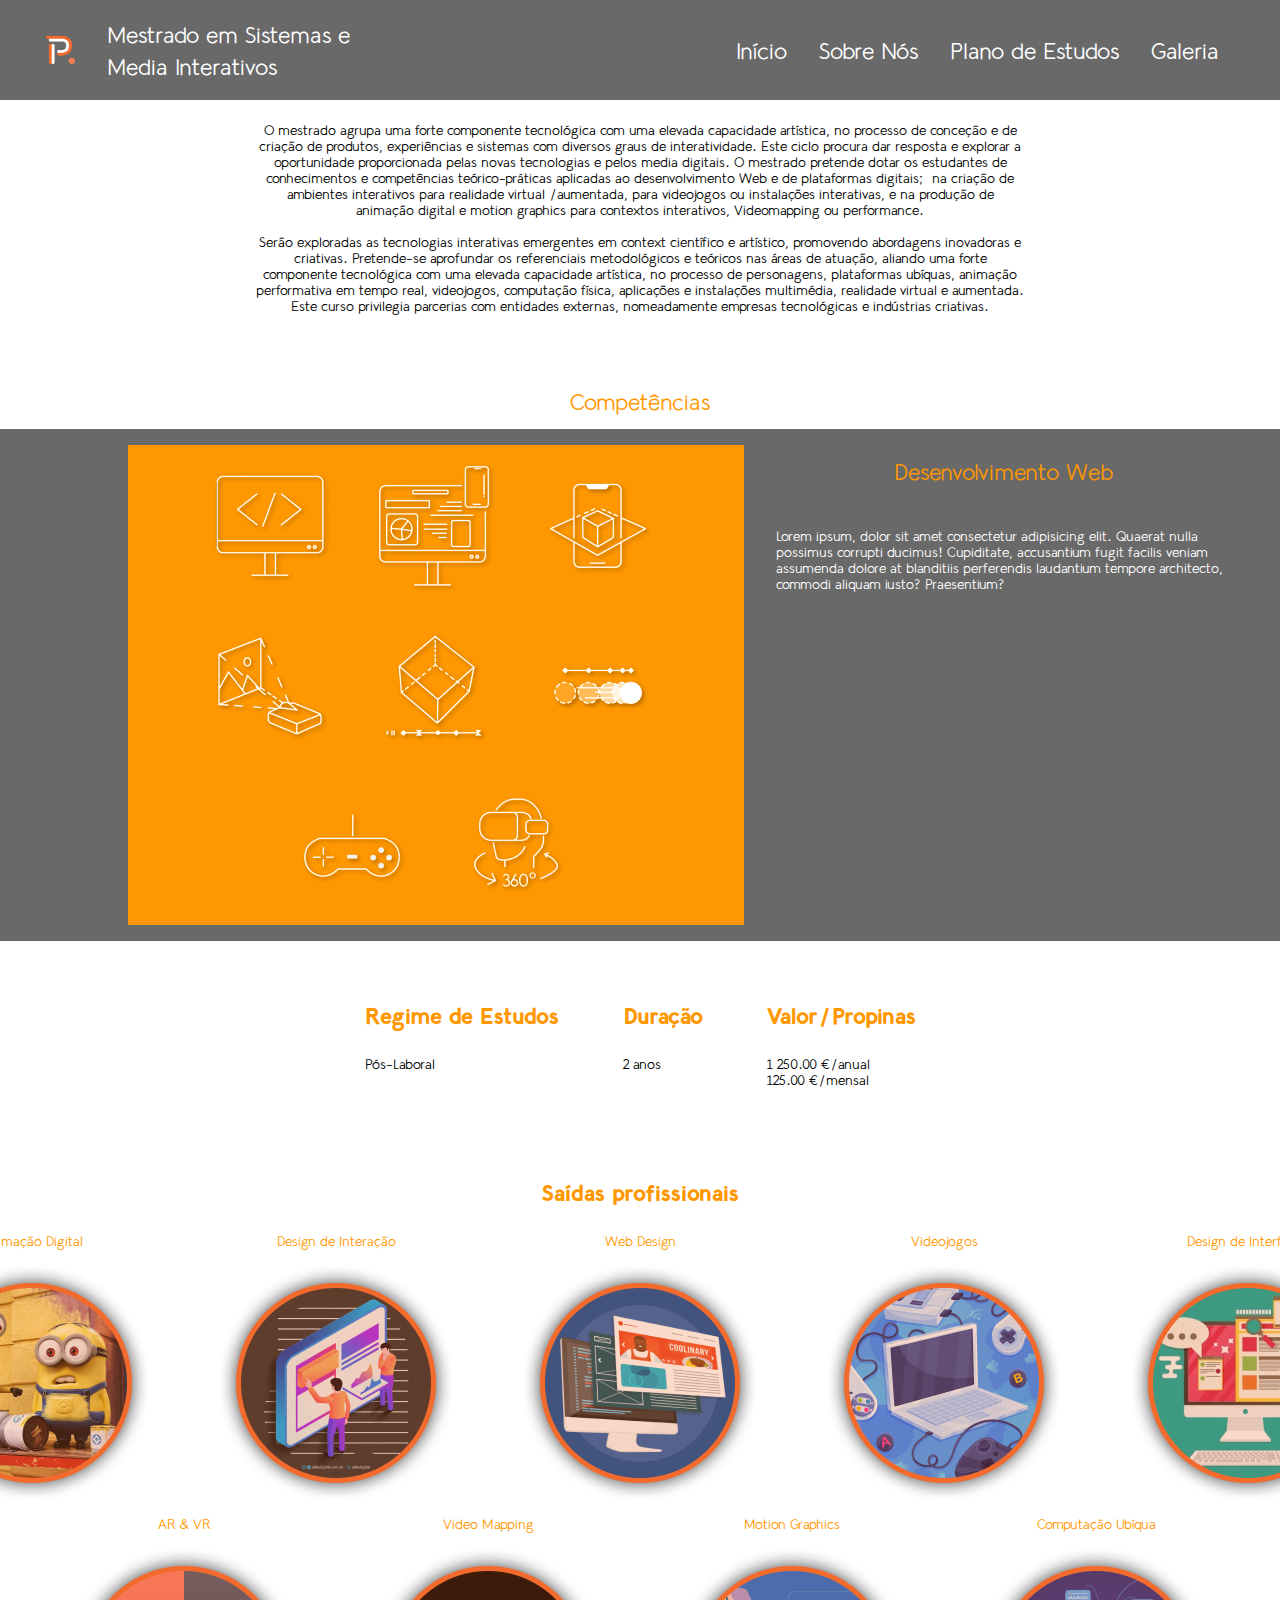
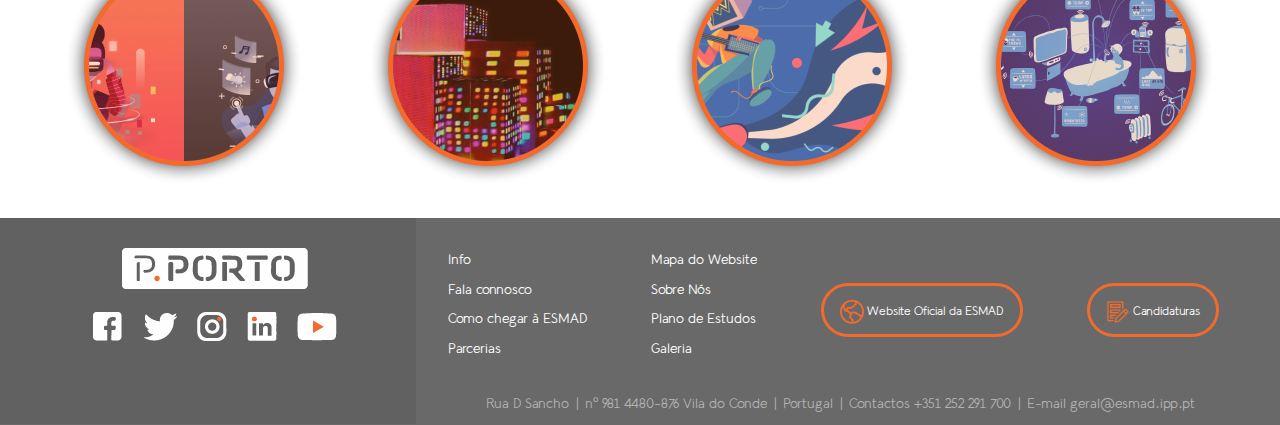
==== commit f7046d7c: "Update footer" ====
--- a/htmls/aboutus.html
+++ b/htmls/aboutus.html
@@ -44,8 +44,8 @@
         </div>
     
             <!-- The Band Section -->
-            <div class="w3-container w3-content w3-center w3-padding-64" style="max-width:800px" id="band">
-                <h2 class="w3-wide">Sobre nós</h2>
+            <div class="w3-container w3-content w3-center w3-padding-32" style="max-width:800px" id="band">
+                <h2 class=" h-titulo w3-text-orange font-bold">Sobre nós</h2>
 
                 <p class="w3-centered">O mestrado agrupa uma forte componente tecnológica com uma elevada capacidade artística, no processo de conceção e de criação 
                     de produtos, experiências e sistemas com diversos graus de interatividade. Este ciclo procura dar resposta e explorar a oportunidade proporcionada pelas novas tecnologias
@@ -60,47 +60,50 @@
                 
     
             </div>
-            <h2 class="w3-center">Competências</h2>
-            <div class="w3-container w3-padding-16 w3-display-container w3-grey" style="width:100%">
-                <div class="w3-grey">
-                    <div class="w3-col m7 w3-padding-left-112 ">
-                        <div class="w3-orange ">
-                            <a class=""><img src="../images/aboutus/Icons/Web.png" alt=""></a>
-                            <a class=""><img src="../images/aboutus/Icons/Plataformas Digitais.png" alt=""></a>
-                            <a class=""><img src="../images/aboutus/Icons/Aumentada.png" alt=""></a>
-                            <a class=""><img src="../images/aboutus/Icons/VideoMapping.png" alt=""></a>
-                            <a class=""><img src="../images/aboutus/Icons/Motion Graphics.png" alt=""></a>
-                            <a class=""><img src="../images/aboutus/Icons/Animação Digital.png" alt=""></a>
-                            <a class=""><img src="../images/aboutus/Icons/VideoJogo.png" alt=""></a>
-                            <a class=""><img src="../images/aboutus/Icons/Realidade Virtual.png" alt=""></a>
-                        </div>               
-                    </div>
-                    <div class=" w3-col m5 w3-margin-bottom w3-center w3-padding-horizontal-32">
-                        <div class="">
-                            <h2 class="w3-center"> Desenvolvimento Web</h2>
-                            <p class=" w3-left-align w3-padding-16 " href="#"> Lorem ipsum, dolor sit amet consectetur adipisicing elit. Quaerat nulla possimus corrupti ducimus! Cupiditate, accusantium fugit facilis veniam assumenda dolore at blanditiis perferendis laudantium tempore architecto, commodi aliquam iusto? Praesentium?</p>
+            <div class=" w3-center w3-padding-16 w3-display-container" style="width:100%">
+                <h2 class="w3-center h-titulo w3-text-orange w3-centered">Competências</h2>
+                <div class="w3-grey w3-center w3-container w3-padding-16 w3-p w3-margin-right" style="width: 100%;">
+                    <div class="">
+                        <div class="w3-col m7 w3-padding-left-112 ">
+                            <div class="w3-orange ">
+                                <a class=""><img src="../images/aboutus/Icons/Web.png" alt=""></a>
+                                <a class=""><img src="../images/aboutus/Icons/Plataformas Digitais.png" alt=""></a>
+                                <a class=""><img src="../images/aboutus/Icons/Aumentada.png" alt=""></a>
+                                <a class=""><img src="../images/aboutus/Icons/VideoMapping.png" alt=""></a>
+                                <a class=""><img src="../images/aboutus/Icons/Motion Graphics.png" alt=""></a>
+                                <a class=""><img src="../images/aboutus/Icons/Animação Digital.png" alt=""></a>
+                                <a class=""><img src="../images/aboutus/Icons/VideoJogo.png" alt=""></a>
+                                <a class=""><img src="../images/aboutus/Icons/Realidade Virtual.png" alt=""></a>
+                            </div>               
+                        </div>
+                        <div class=" w3-col m5 w3-margin-bottom w3-center w3-padding-horizontal-32">
+                            <div class="">
+                                <h2 class="w3-center w3-text-orange"> Desenvolvimento Web</h2>
+                                <p class=" w3-left-align w3-padding-16 w3-text-white " href="#"> Lorem ipsum, dolor sit amet consectetur adipisicing elit. Quaerat nulla possimus corrupti ducimus! Cupiditate, accusantium fugit facilis veniam assumenda dolore at blanditiis perferendis laudantium tempore architecto, commodi aliquam iusto? Praesentium?</p>
+                                
+                            </div>
                             
                         </div>
-                        
-                    </div>
-                </div>
+                    </div>
+                </div>
+                
                 
             </div>
 
             <!-- Regime de estudo e duração -->
-            <div class="w3-container w3-content w3-padding-64">
+            <div class="w3-container w3-content w3-padding-32 w3-padding-horizontal-64">
                 <div class=" w3-center  w3-row float-center " >
                     <div class="w3-left-align w3-padding-horizontal-32">
-                        <h2> Regime de Estudos</h2>
+                        <h2 class="h-titulo w3-text-orange font-bold"> Regime de Estudos</h2>
                         <p> Pós-Laboral</p>
                     </div>
     
                     <div class="w3-left-align w3-padding-horizontal-32">
-                        <h2 class="w3-center-align"> Duração</h2>
+                        <h2 class="w3-left-align h-titulo w3-text-orange font-bold"> Duração</h2>
                         <p> 2 anos</p>
                     </div>
                     <div class="w3-left-align w3-padding-horizontal-32">
-                        <h2 class="h-titulo"> Valor/Propinas</h2>
+                        <h2 class="w3-left-align h-titulo w3-text-orange font-bold"> Valor/Propinas</h2>
                         <p> 1 250.00 €/anual <br> 125.00 €/mensal</p>
                     </div>
                     
@@ -110,8 +113,8 @@
 
             <!-- Saídas profissionais Section -->
             
-            <div class="w3-content w3-padding-64 " >
-                <h2 class="w3-wide w3-center ">Saídas profissionais</h2>
+            <div class="w3-content w3-padding-32 " style="width: 100%;">
+                <h2 class=" w3-center h-titulo w3-text-orange w3-centered font-bold" style="width: 100%;">Saídas profissionais</h2>
                 <div class=" w3-row float-center w3-text-orange ">
                     <div class=" w3-padding-horizontal-32 ">
                         <div>
@@ -145,7 +148,7 @@
                     </div>    
                 </div>
 
-                <div class=" w3-row float-center" style="width: 840px;">
+                <div class=" w3-row float-center w3-text-orange" style="width: 840px;">
                     <div class=" w3-padding-horizontal-32 ">
                         <div class="">
                             <p class="w3-center"> AR & VR</p>
@@ -186,14 +189,41 @@
         <!-- Image of location/map -->
     
     <!-- Footer. This section contains an ad for W3Schools Spaces. You can leave it to support us. -->
-    <footer class="w3-container w3-padding-64 w3-center w3-opacity w3-light-grey w3-xlarge">
-        
-        <a class="fa fa-facebook-official w3-hover-opacity" href="https://www.facebook.com/pporto.esmad" target="_blank"> Facebook </a>
-        <a class="fa fa-instagram w3-hover-opacity" href="https://www.instagram.com/esmad_pporto/" target="_blank"> Instagram</a>
-        <a class="fa fa-twitter w3-hover-opacity" href="https://twitter.com/pporto_esmad" target="_blank"> Twitter</a>
-        <a class="fa fa-linkedin w3-hover-opacity" href="https://www.linkedin.com/company/pportoesmad/" target="_blank"> Linkedin</a>
-        <p class="w3-small">This website was made with W3schools Spaces. Make your own free website today!</p>
-        <a class="w3-button w3-round-xxlarge w3-small w3-black w3-margin-bottom" href="https://www.w3schools.com/spaces" target="_blank">Start now</a>
+    <footer class="w3-container w3-grey  ">
+        <div class="  w3-no-opacity w3-dark-grey w3-col s4 w3-center center padding-footer   ">
+            <a class="  w3-margin-top   center w3-margin-bottom " href="" target="_blank"> <img src="../images/footer/P_Porto.png" alt="PPorto"></a>
+
+            <div class="w3-margin-top">
+                <a class=" w3-hover-opacity w3-margin-right " href="https://www.facebook.com/pporto.esmad" target="_blank"> <img src="../images/footer/Facebook.png" alt="Facebook"></a>      
+                <a class=" w3-hover-opacity  w3-margin-right" href="https://twitter.com/pporto_esmad" target="_blank"> <img src="../images/footer/Twitter.png" alt="Instagram"></a>
+                <a class=" w3-hover-opacity w3-margin-right" href="https://www.instagram.com/esmad_pporto/" target="_blank"> <img src="../images/footer/Insta.png" alt="Instagram"></a>
+                <a class=" w3-hover-opacity w3-margin-right" href="https://www.linkedin.com/company/pportoesmad/" target="_blank"> <img src="../images/footer/Linked_In.png" alt="Instagram"></a>
+                <a class=" w3-hover-opacity w3-margin-right" href="#" target="_blank"> <img src="../images/footer/Youtube.png" alt="Youtube"></a>
+            </div>            
+        </div>
+        
+        <div class="w3-bar-item w3-rest w3-grey w3-margin-top " style="min-width: 60%;">  
+            
+            <ul class="w3-ul-footer w3-no-opacity w3-left w3-padding-horizontal-32">
+                <li><a href="htmls/partnership.html" class=" orange w3-centered w3-text-white "><p class="">Info</p></a></li>
+                <li><a href="htmls/aboutus.html" class=" orange w3-centered w3-text-white "> <p class=""> Fala connosco</p> </a></li>
+                <li><a href="htmls/study.html"  class=" orange w3-centered w3-text-white "><p class="">Como chegar à ESMAD</p> </a></li>
+                <li><a href="htmls/gallery.html"  class=" orange w3-centered w3-text-white "><p class="">Parcerias</p></a></li>
+            </ul>
+            <ul class="w3-ul-footer w3-no-opacity w3-left w3-padding-horizontal-32 ">
+                <li><a href="htmls/partnership.html" class="orange w3-text-white "><p class="">Mapa do Website</p></a></li>
+                <li><a href="htmls/aboutus.html" class=" orange w3-centered w3-text-white "> <p class=""> Sobre Nós</p> </a></li>
+                <li><a href="htmls/study.html"  class=" orange w3-centered w3-text-white "><p class="">Plano de Estudos</p> </a></li>
+                <li><a href="htmls/gallery.html"  class=" orange w3-centered w3-text-white "><p class="">Galeria</p></a></li>
+            </ul>
+            <ul class="w3-ul-footer w3-no-opacity w3-left w3-padding-horizontal-32 ">
+                <li><a class="w3-button w3-round-xxlarge   center-button  w3-text-white " href="https://www.w3schools.com/spaces" target="_blank"> <img src="../images/footer/icon_websit.png" alt="WebsiteIcon"> Website Oficial da ESMAD</a></li>
+            </ul>
+            <ul class="w3-ul-footer w3-no-opacity w3-left w3-padding-horizontal-32 ">
+                <li><a class="w3-button w3-round-xxlarge   center-button  w3-text-white " href="https://www.w3schools.com/spaces" target="_blank"> <img src="../images/footer/Icon_candidatura.png" alt="CandidaturaIcon"> Candidaturas</a></li>
+            </ul>
+        </div>
+        <p class=" w3-center w3-left-align w3-text-light-grey"> Rua D Sancho | nº 981 4480-876 Vila do Conde | Portugal | Contactos +351 252 291 700 | E-mail geral@esmad.ipp.pt </p>      
     <!-- Footer end. -->
     </footer>
     
--- a/css/style.css
+++ b/css/style.css
@@ -20,6 +20,8 @@
     --orange: #F26B2D;
     --black: #000000;
     --white: #ffffff;
+    --newcolour: #b3b3b3;
+
     --displayer-colour: var(--primary)
   }
   body {
@@ -78,11 +80,15 @@
 html,body{font-family:Verdana,sans-serif;font-size:15px;line-height:1.5}html{overflow-x:hidden}
 .w3-serif{font-family:serif}.w3-sans-serif{font-family:sans-serif}.w3-cursive{font-family:cursive}.w3-monospace{font-family:monospace}
 h1,h2,h3,h4,h5,h6{
+  display: inline-block;
     font-family: 'LilGrotesk';
     font-weight:400;
     margin:10px 0;
     
 }
+.font-bold{
+  font-family: 'GroteskBold' !important;
+}
 h1 {
   font-size: 2.5rem;
 }
@@ -96,7 +102,7 @@
   font-size: 1 rem;
 }
 .h-titulo{
-  font-size: 4 rem;
+  font-size: 4 rem !important;
 }
 
 .text-bold{
@@ -161,7 +167,9 @@
   justify-content: center;
   margin: 0 auto;
 }
-
+.footer{
+  display: block;
+}
 .w3-ul-footer{
   
   padding:0 1rem;
@@ -249,14 +257,16 @@
     justify-content: space-between;
     align-items: center;
     
-    transition: 0.5s ease-in-out;
+    
 }
     .w3-top{
         
       top:0;
+      transition: 0.5s ease-in-out;
     }
     .w3-bottom{
-        bottom:0
+        bottom:0;
+        
     }
 .w3-overlay{position:fixed;display:none;width:100%;height:100%;top:0;left:0;right:0;bottom:0;background-color:rgba(0,0,0,0.5);z-index:2}
 .w3-display-topleft{position:absolute;left:0;top:0}.w3-display-topright{position:absolute;right:0;top:0}
@@ -303,7 +313,7 @@
 .w3-leftbar{border-left:6px solid #ccc!important}.w3-rightbar{border-right:6px solid #ccc!important}
 .w3-section,.w3-code{margin-top:16px!important;margin-bottom:16px!important}
 .w3-margin{margin:16px!important}.w3-margin-top{margin-top:20px!important}.w3-margin-bottom{margin-bottom:16px!important}
-.w3-margin-left{margin-left:16px!important}.w3-margin-right{margin-right:32px!important}
+.w3-margin-left{margin-left:16px!important}.w3-margin-right{margin-right:16px!important}
 .w3-margin-left-32{margin-left:32px!important}
 .w3-padding-small{padding:4px 8px!important}.w3-padding{padding:8px 16px!important}.w3-padding-large{padding:12px 24px!important}
 .w3-padding-16{padding-top:16px!important;padding-bottom:16px!important}.w3-padding-24{padding-top:24px!important;padding-bottom:24px!important}
@@ -351,7 +361,7 @@
 .w3-white,.w3-hover-white:hover{color:#000!important;background-color:#fff!important}
 .w3-black,.w3-hover-black:hover{color:#fff!important;background-color:#000!important}
 .w3-grey,.w3-hover-grey:hover,.w3-gray,.w3-hover-gray:hover{color:#000!important;background-color:var(--gray)!important;}
-.w3-light-grey,.w3-hover-light-grey:hover,.w3-light-gray,.w3-hover-light-gray:hover{color:#000!important;background-color:#f1f1f1!important}
+.w3-light-grey,.w3-hover-light-grey:hover,.w3-light-gray,.w3-hover-light-gray:hover{color:#000!important;background-color:var(--newcolour)!important}
 .w3-dark-grey,.w3-hover-dark-grey:hover,.w3-dark-gray,.w3-hover-dark-gray:hover{color:#fff!important;background-color:#616161!important}
 .w3-pale-red,.w3-hover-pale-red:hover{color:#000!important;background-color:#ffdddd!important}
 .w3-pale-green,.w3-hover-pale-green:hover{color:#000!important;background-color:#ddffdd!important}
@@ -381,7 +391,7 @@
 .w3-text-white,.w3-hover-text-white:hover{color:#fff!important}
 .w3-text-black,.w3-hover-text-black:hover{color:#000!important}
 .w3-text-grey,.w3-hover-text-grey:hover,.w3-text-gray,.w3-hover-text-gray:hover{color:var(--gray)}
-.w3-text-light-grey,.w3-hover-text-light-grey:hover,.w3-text-light-gray,.w3-hover-text-light-gray:hover{color:#f1f1f1!important}
+.w3-text-light-grey,.w3-hover-text-light-grey:hover,.w3-text-light-gray,.w3-hover-text-light-gray:hover{color:var(--newcolour)!important}
 .w3-text-dark-grey,.w3-hover-text-dark-grey:hover,.w3-text-dark-gray,.w3-hover-text-dark-gray:hover{color:#3a3a3a!important}
 .w3-border-amber,.w3-hover-border-amber:hover{border-color:#ffc107!important}
 .w3-border-aqua,.w3-hover-border-aqua:hover{border-color:#00ffff!important}
@@ -528,7 +538,7 @@
     
   }
   .padding-footer{
-    padding:  2rem 0 4.5rem 0;
+    padding:  2rem 0 5.5rem 2rem;
   }
 
   .padding-circle{
@@ -560,5 +570,10 @@
     height: 4rem;
   }
 
+  .z-index-2{
+    position: relative;
+    z-index: 3;
+  }
+
   
   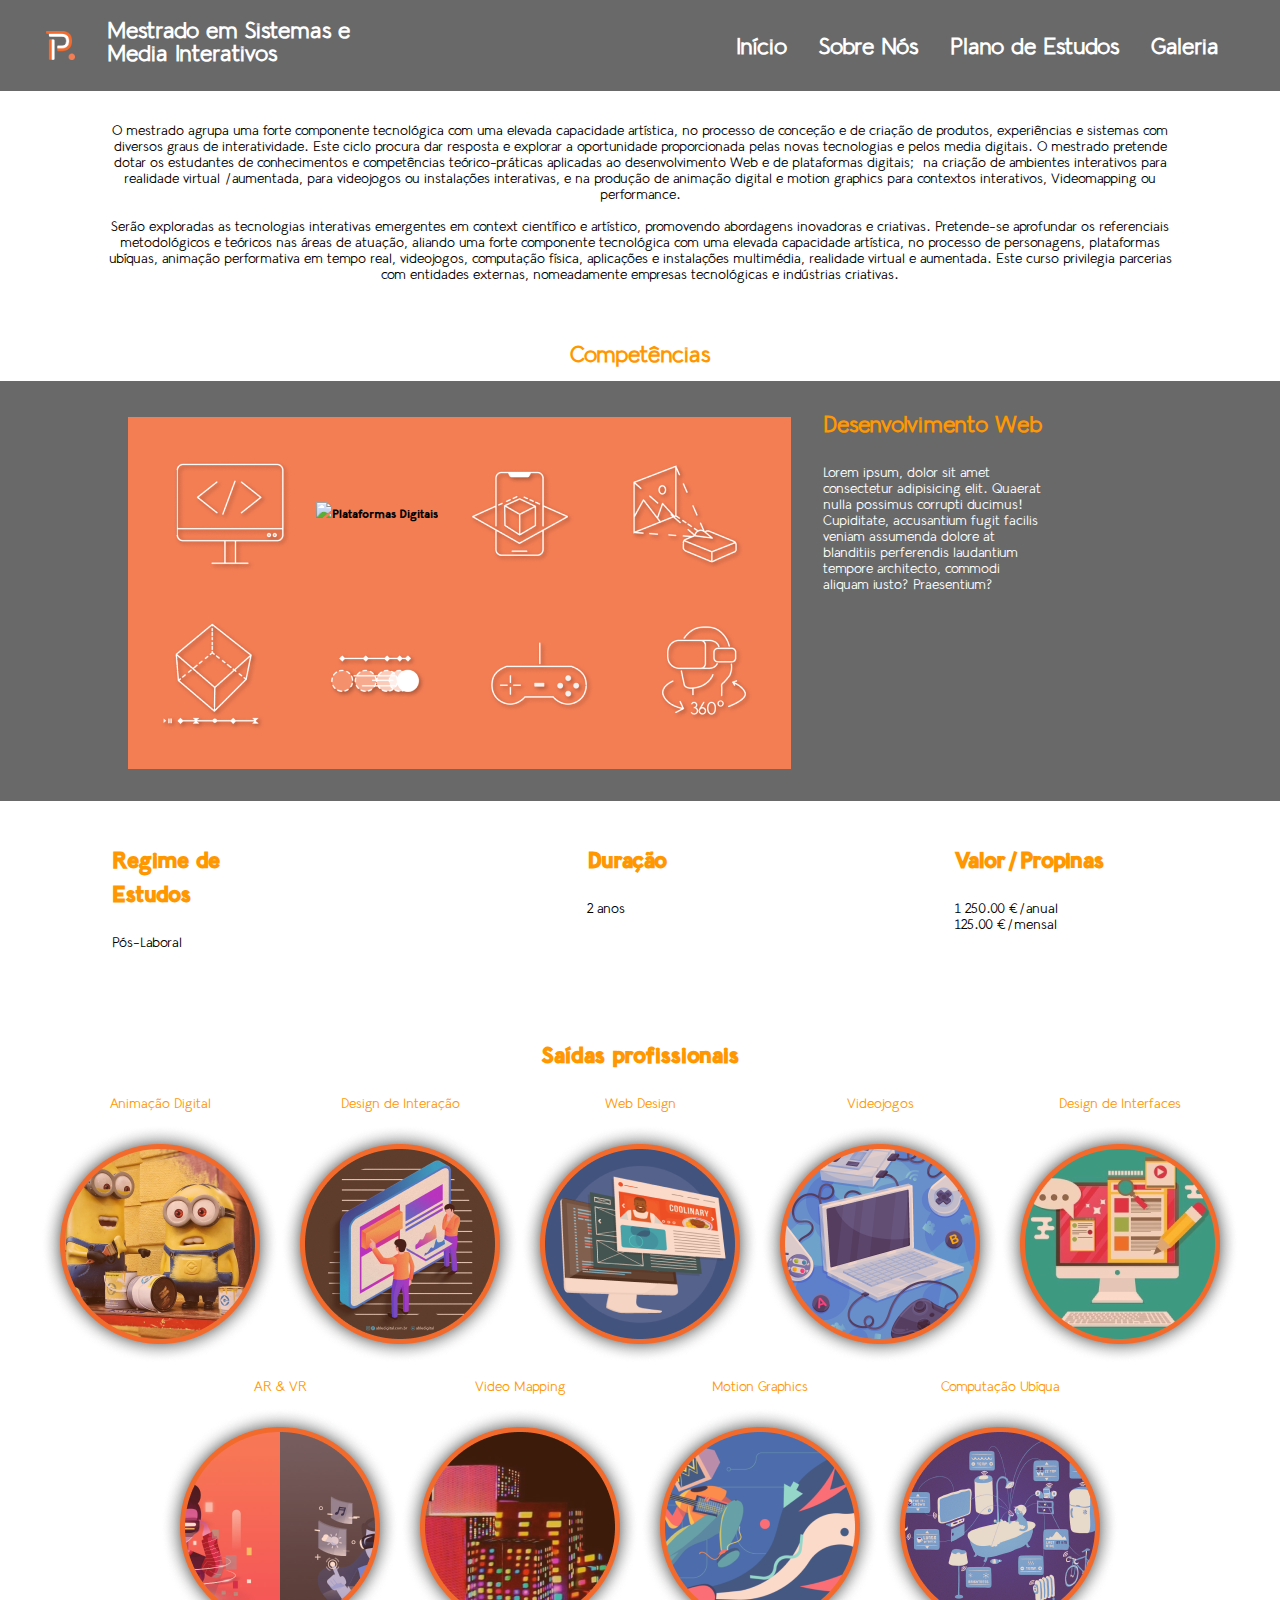
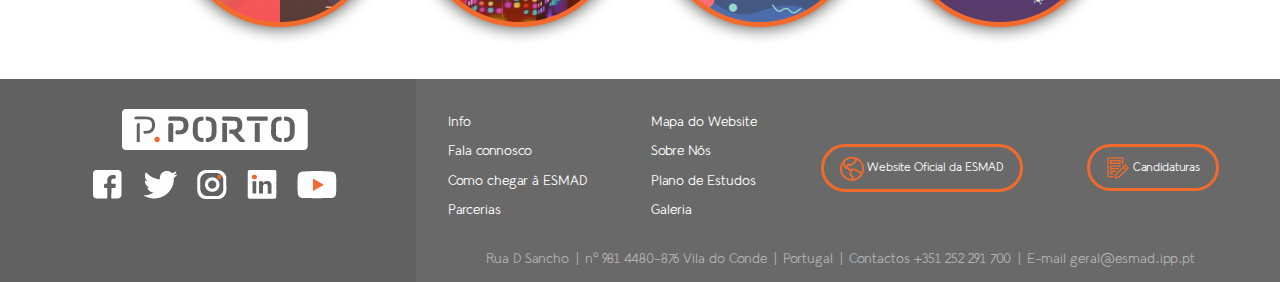
==== commit 8756dfc4: "Added homepage, and something else" ====
--- a/htmls/aboutus.html
+++ b/htmls/aboutus.html
@@ -44,7 +44,7 @@
         </div>
     
             <!-- The Band Section -->
-            <div class="w3-container w3-content w3-center w3-padding-32" style="max-width:800px" id="band">
+            <div class="w3-container w3-content w3-center w3-padding-32" style="max-width:1100px" id="band">
                 <h2 class=" h-titulo w3-text-orange font-bold">Sobre nós</h2>
 
                 <p class="w3-centered">O mestrado agrupa uma forte componente tecnológica com uma elevada capacidade artística, no processo de conceção e de criação 
@@ -60,26 +60,26 @@
                 
     
             </div>
-            <div class=" w3-center w3-padding-16 w3-display-container" style="width:100%">
+            <div class=" w3-center w3-display-container" style="width:100%">
                 <h2 class="w3-center h-titulo w3-text-orange w3-centered">Competências</h2>
                 <div class="w3-grey w3-center w3-container w3-padding-16 w3-p w3-margin-right" style="width: 100%;">
-                    <div class="">
-                        <div class="w3-col m7 w3-padding-left-112 ">
-                            <div class="w3-orange ">
-                                <a class=""><img src="../images/aboutus/Icons/Web.png" alt=""></a>
-                                <a class=""><img src="../images/aboutus/Icons/Plataformas Digitais.png" alt=""></a>
-                                <a class=""><img src="../images/aboutus/Icons/Aumentada.png" alt=""></a>
-                                <a class=""><img src="../images/aboutus/Icons/VideoMapping.png" alt=""></a>
-                                <a class=""><img src="../images/aboutus/Icons/Motion Graphics.png" alt=""></a>
-                                <a class=""><img src="../images/aboutus/Icons/Animação Digital.png" alt=""></a>
-                                <a class=""><img src="../images/aboutus/Icons/VideoJogo.png" alt=""></a>
-                                <a class=""><img src="../images/aboutus/Icons/Realidade Virtual.png" alt=""></a>
+                    <div class="w3-center w3-padding-left-112">
+                        <div class="w3-col m7  w3-orange-2 w3-padding-16 w3-margin-top w3-margin-bottom">
+                            <div class=" ">
+                                <a class="" id="Competencia0"><img src="../images/aboutus/Icons/Web.png" alt="Web"></a>
+                                <a class="" id="Competencia1"><img src="../images/aboutus/Icons/plataformas Digitais.png" alt="Plataformas Digitais"></a>
+                                <a class="" id = "Competencia2"><img src="../images/aboutus/Icons/Aumentada.png" alt="Realidade Aumentada"></a>
+                                <a class="" id = "Competencia3"><img src="../images/aboutus/Icons/VideoMapping.png" alt="Video Mapping"></a>
+                                <a class="" id = "Competencia4"><img src="../images/aboutus/Icons/Motion Graphics.png" alt="Motion Graphics"></a>
+                                <a class="" id="Competencia5"><img src="../images/aboutus/Icons/Animação Digital.png" alt="Animação Digital"></a>
+                                <a class="" id="Competencia6"><img src="../images/aboutus/Icons/VideoJogos.png" alt="Videojogos"></a>
+                                <a class="" id="Competencia7"><img src="../images/aboutus/Icons/Realidade Virtual.png" alt="Realidade Virtual"></a>
                             </div>               
                         </div>
-                        <div class=" w3-col m5 w3-margin-bottom w3-center w3-padding-horizontal-32">
+                        <div class=" w3-col m3 w3-margin-bottom w3-center w3-padding-horizontal-32">
                             <div class="">
-                                <h2 class="w3-center w3-text-orange"> Desenvolvimento Web</h2>
-                                <p class=" w3-left-align w3-padding-16 w3-text-white " href="#"> Lorem ipsum, dolor sit amet consectetur adipisicing elit. Quaerat nulla possimus corrupti ducimus! Cupiditate, accusantium fugit facilis veniam assumenda dolore at blanditiis perferendis laudantium tempore architecto, commodi aliquam iusto? Praesentium?</p>
+                                <h2 class="w3-center w3-text-orange" id="competenciatxt"> Desenvolvimento Web</h2>
+                                <p class=" w3-left-align w3-text-white " href="#"> Lorem ipsum, dolor sit amet consectetur adipisicing elit. Quaerat nulla possimus corrupti ducimus! Cupiditate, accusantium fugit facilis veniam assumenda dolore at blanditiis perferendis laudantium tempore architecto, commodi aliquam iusto? Praesentium?</p>
                                 
                             </div>
                             
@@ -91,18 +91,18 @@
             </div>
 
             <!-- Regime de estudo e duração -->
-            <div class="w3-container w3-content w3-padding-32 w3-padding-horizontal-64">
+            <div class="w3-container w3-padding-32 w3-padding-horizontal-112">
                 <div class=" w3-center  w3-row float-center " >
-                    <div class="w3-left-align w3-padding-horizontal-32">
-                        <h2 class="h-titulo w3-text-orange font-bold"> Regime de Estudos</h2>
+                    <div class="w3-left-align w3-padding-horizontal-96 w3-margin-right-32">
+                        <h2 class="w3-left-align h-titulo w3-text-orange font-bold"> Regime de Estudos</h2>
                         <p> Pós-Laboral</p>
                     </div>
     
-                    <div class="w3-left-align w3-padding-horizontal-32">
+                    <div class="w3-left-align w3-padding-horizontal-96  w3-margin-right-32 w3-margin-left-32" >
                         <h2 class="w3-left-align h-titulo w3-text-orange font-bold"> Duração</h2>
                         <p> 2 anos</p>
                     </div>
-                    <div class="w3-left-align w3-padding-horizontal-32">
+                    <div class="w3-left-align w3-padding-horizontal-96 w3-margin-right-32 w3-margin-left-32" >
                         <h2 class="w3-left-align h-titulo w3-text-orange font-bold"> Valor/Propinas</h2>
                         <p> 1 250.00 €/anual <br> 125.00 €/mensal</p>
                     </div>
@@ -113,34 +113,34 @@
 
             <!-- Saídas profissionais Section -->
             
-            <div class="w3-content w3-padding-32 " style="width: 100%;">
+            <div class="w3-content w3-container w3-padding-32 w3-content ">
                 <h2 class=" w3-center h-titulo w3-text-orange w3-centered font-bold" style="width: 100%;">Saídas profissionais</h2>
                 <div class=" w3-row float-center w3-text-orange ">
-                    <div class=" w3-padding-horizontal-32 ">
+                    <div class=" w3-padding-horizontal-16 ">
                         <div>
                             <p class="w3-center w3-text-orange"> Animação Digital</p>
                             <a class=""> <img src="../images/aboutus/SaidasProfissionais/Animação Digital.png" alt=""></a>
                         </div>           
                     </div>
-                    <div class=" w3-padding-horizontal-32 ">
+                    <div class=" w3-padding-horizontal-16 ">
                         <div class=" ">
                             <p class="w3-center"> Design de Interação</p>
                             <a class="  "> <img src="../images/aboutus/SaidasProfissionais/Design Interação.png" alt=""> </a>
                         </div>           
                     </div>
-                    <div class=" w3-padding-horizontal-32 ">
+                    <div class=" w3-padding-horizontal-16 ">
                         <div>
                             <p class="w3-center"> Web Design</p>
                             <a class="  "><img src="../images/aboutus/SaidasProfissionais/Web Design.png" alt=""></a>
                         </div>           
                     </div>
-                    <div class=" w3-padding-horizontal-32 ">
+                    <div class=" w3-padding-horizontal-16 ">
                         <div>
                             <p class="w3-center"> Videojogos</p>
                             <a class="  "><img src="../images/aboutus/SaidasProfissionais/VideoJogos.png" alt=""></a>
                         </div>           
                     </div>
-                    <div class=" w3-padding-horizontal-32 ">
+                    <div class=" w3-padding-horizontal-16 ">
                         <div class="">
                             <p class="w3-center"> Design de Interfaces</p>
                             <a class="  "><img src="../images/aboutus/SaidasProfissionais/Design Interfaces.png" alt=""></a>
@@ -149,25 +149,25 @@
                 </div>
 
                 <div class=" w3-row float-center w3-text-orange" style="width: 840px;">
-                    <div class=" w3-padding-horizontal-32 ">
+                    <div class=" w3-padding-horizontal-16 ">
                         <div class="">
                             <p class="w3-center"> AR & VR</p>
                             <a class=""> <img src="../images/aboutus/SaidasProfissionais/AR & VR.png" alt=""></a>
                         </div>           
                     </div>
-                    <div class=" w3-padding-horizontal-32 ">
+                    <div class=" w3-padding-horizontal-16 ">
                         <div class="">
                             <p class="w3-center"> Video Mapping</p>
                             <a class=""><img src="../images/aboutus/SaidasProfissionais/VideoMapping.png" alt=""></a>
                         </div>           
                     </div>   
-                    <div class=" w3-padding-horizontal-32 ">
+                    <div class=" w3-padding-horizontal-16 ">
                         <div class="">
                             <p class="w3-center"> Motion Graphics</p>
                             <a class=""><img src="../images/aboutus/SaidasProfissionais/Motion Graphics.png" alt=""></a>
                         </div>           
                     </div>   
-                    <div class=" w3-padding-horizontal-32 ">
+                    <div class=" w3-padding-horizontal-16 ">
                         <div class="">
                             <p class="w3-center"> Computação Ubíqua</p>
                             <a class=""><img src="../images/aboutus/SaidasProfissionais/Computação Ubíqua.png" alt=""></a>
--- a/css/style.css
+++ b/css/style.css
@@ -21,7 +21,7 @@
     --black: #000000;
     --white: #ffffff;
     --newcolour: #b3b3b3;
-
+    --orange2: #f47e54;
     --displayer-colour: var(--primary)
   }
   body {
@@ -47,10 +47,18 @@
   line-height: 16px; 
 }
 a{
-  line-height: 32px; 
+  line-height: 1.5rem; 
   font-family: 'GroteskBold', sans-serif;
     background-color:transparent;
     font-size: 0.8rem;
+}
+.a-front{
+  font-size: 1.75rem !important;
+  font-family: 'LilGrotesk' !important;
+}
+.a-back{
+  font-size: 0.85rem !important;
+  line-height: 0.9rem !important; 
 }
 a:active,a:hover{
     outline-width:0
@@ -82,7 +90,6 @@
 h1,h2,h3,h4,h5,h6{
   display: inline-block;
     font-family: 'LilGrotesk';
-    font-weight:400;
     margin:10px 0;
     
 }
@@ -314,7 +321,7 @@
 .w3-section,.w3-code{margin-top:16px!important;margin-bottom:16px!important}
 .w3-margin{margin:16px!important}.w3-margin-top{margin-top:20px!important}.w3-margin-bottom{margin-bottom:16px!important}
 .w3-margin-left{margin-left:16px!important}.w3-margin-right{margin-right:16px!important}
-.w3-margin-left-32{margin-left:32px!important}
+.w3-margin-left-32{margin-left:32px!important}.w3-margin-right-32{margin-right:64px!important}
 .w3-padding-small{padding:4px 8px!important}.w3-padding{padding:8px 16px!important}.w3-padding-large{padding:12px 24px!important}
 .w3-padding-16{padding-top:16px!important;padding-bottom:16px!important}.w3-padding-24{padding-top:24px!important;padding-bottom:24px!important}
 .w3-padding-32{padding-top:32px!important;padding-bottom:32px!important}.w3-padding-48{padding-top:48px!important;padding-bottom:48px!important}
@@ -326,10 +333,16 @@
 .w3-padding-horizontal-32{padding-left:32px!important;padding-right:32px!important}.w3-padding-horizontal-48{padding-left:48px!important;padding-right:48px!important}
 .w3-padding-horizontal-64{padding-left:64px!important;padding-right:64px!important}
 .w3-padding-horizontal-96{padding-left:96px!important;padding-right:96px!important}
+.w3-padding-horizontal-112{padding-left:112!important;padding-right:112!important}
 .w3-padding-left-112{padding-left:112px!important;}
+.w3-padding-left-224{padding-left:224px!important;}
 .w3-button:hover{color:var(--orange)!important;}
 .orange:hover{
   color:var(--orange)!important;
+}
+.black{
+  -webkit-filter: grayscale(0);
+  filter: none;
 }
 div.w3-no-opacity .w3-button:hover{color:var(--orange)!important;}
 div.w3-opacity-max .w3-button:hover{color:var(--gray)!important;}
@@ -349,7 +362,10 @@
 .w3-indigo,.w3-hover-indigo:hover{color:#fff!important;background-color:#3f51b5!important}
 .w3-khaki,.w3-hover-khaki:hover{color:#000!important;background-color:#f0e68c!important}
 .w3-lime,.w3-hover-lime:hover{color:#000!important;background-color:#cddc39!important}
-.w3-orange,.w3-hover-orange:hover{color:#000!important;background-color:#ff9800!important}
+.w3-orange,.w3-hover-orange:hover{color:#000!important;background-color:var(--orange)!important}
+.w3-orange-2,.w3-hover-orange-2:hover{
+  color:#000!important;background-color:var(--orange2)!important;
+}
 .w3-deep-orange,.w3-hover-deep-orange:hover{color:#fff!important;background-color:#ff5722!important}
 .w3-pink,.w3-hover-pink:hover{color:#fff!important;background-color:#e91e63!important}
 .w3-purple,.w3-hover-purple:hover{color:#fff!important;background-color:#9c27b0!important}
@@ -362,6 +378,11 @@
 .w3-black,.w3-hover-black:hover{color:#fff!important;background-color:#000!important}
 .w3-grey,.w3-hover-grey:hover,.w3-gray,.w3-hover-gray:hover{color:#000!important;background-color:var(--gray)!important;}
 .w3-light-grey,.w3-hover-light-grey:hover,.w3-light-gray,.w3-hover-light-gray:hover{color:#000!important;background-color:var(--newcolour)!important}
+
+.w3-ligh-grey-opacity{
+  background-color: rgb(179,179,179) !important; 
+  background-color: rgba(0, 0, 0, .14) !important;
+}
 .w3-dark-grey,.w3-hover-dark-grey:hover,.w3-dark-gray,.w3-hover-dark-gray:hover{color:#fff!important;background-color:#616161!important}
 .w3-pale-red,.w3-hover-pale-red:hover{color:#000!important;background-color:#ffdddd!important}
 .w3-pale-green,.w3-hover-pale-green:hover{color:#000!important;background-color:#ddffdd!important}
@@ -423,9 +444,9 @@
 .w3-border-pale-yellow,.w3-hover-border-pale-yellow:hover{border-color:#ffffcc!important}.w3-border-pale-blue,.w3-hover-border-pale-blue:hover{border-color:#e7ffff!important}
 
 .card {
-    margin: 100px auto 0;
-    
-    height: 35rem;
+    margin: 0 0 0 0;
+    
+    height: 10rem;
     perspective: 1000px;
   }
   
@@ -434,7 +455,7 @@
     height: 100%;
     transition: transform 1s;
     transform-style: preserve-3d;
-    position: relative;
+    position: absolute;
   }
   
   .card__inner.is-flipped {
@@ -450,11 +471,9 @@
     backface-visibility: hidden;
     overflow: hidden;
     border-radius: 16px;
-    box-shadow: 0px 3px 18px 3px rgba(0, 0, 0, 0.2);
   }
   
   .card__face--front {
-    background-image: linear-gradient(to bottom right, var(--primary), var(--secondary));
     display: flex;
     align-items: center;
     justify-content: center;
@@ -466,7 +485,10 @@
   }
   
   .card__face--back {
-    background-color: var(--light);
+    display: flex;
+    align-items: center;
+    justify-content: center;
+    background-color: var(--white);
     transform: rotateY(180deg);
   }
   
@@ -476,8 +498,8 @@
   }
   
   .card__header {
-    position: relative;
-    padding: 30px 30px 40px;
+    position: absolute;
+    padding: 30px 30px 30px;
   }
   
   .card__header:after {
@@ -488,9 +510,8 @@
     left: 0;
     right: 0;
     bottom: 0;
-    background-image: linear-gradient(to bottom left, var(--primary) 10%, var(--secondary) 115%);
     z-index: -1;
-    border-radius: 0px 0px 50% 0px;
+    border-radius: 0px 0px 0px 0px;
   }
   
   .card__header > img {
@@ -513,7 +534,7 @@
   }
   
   .card__body {
-    padding: 30px;
+    padding: 1.8rem;
   }
   
   .card__body h3 {
@@ -556,7 +577,7 @@
 
   .padding-circle-tiny{
     display: flex;
-    padding: 2.5rem 2.5rem;
+    padding: 2rem 2rem;
     text-align: center;
     
   }
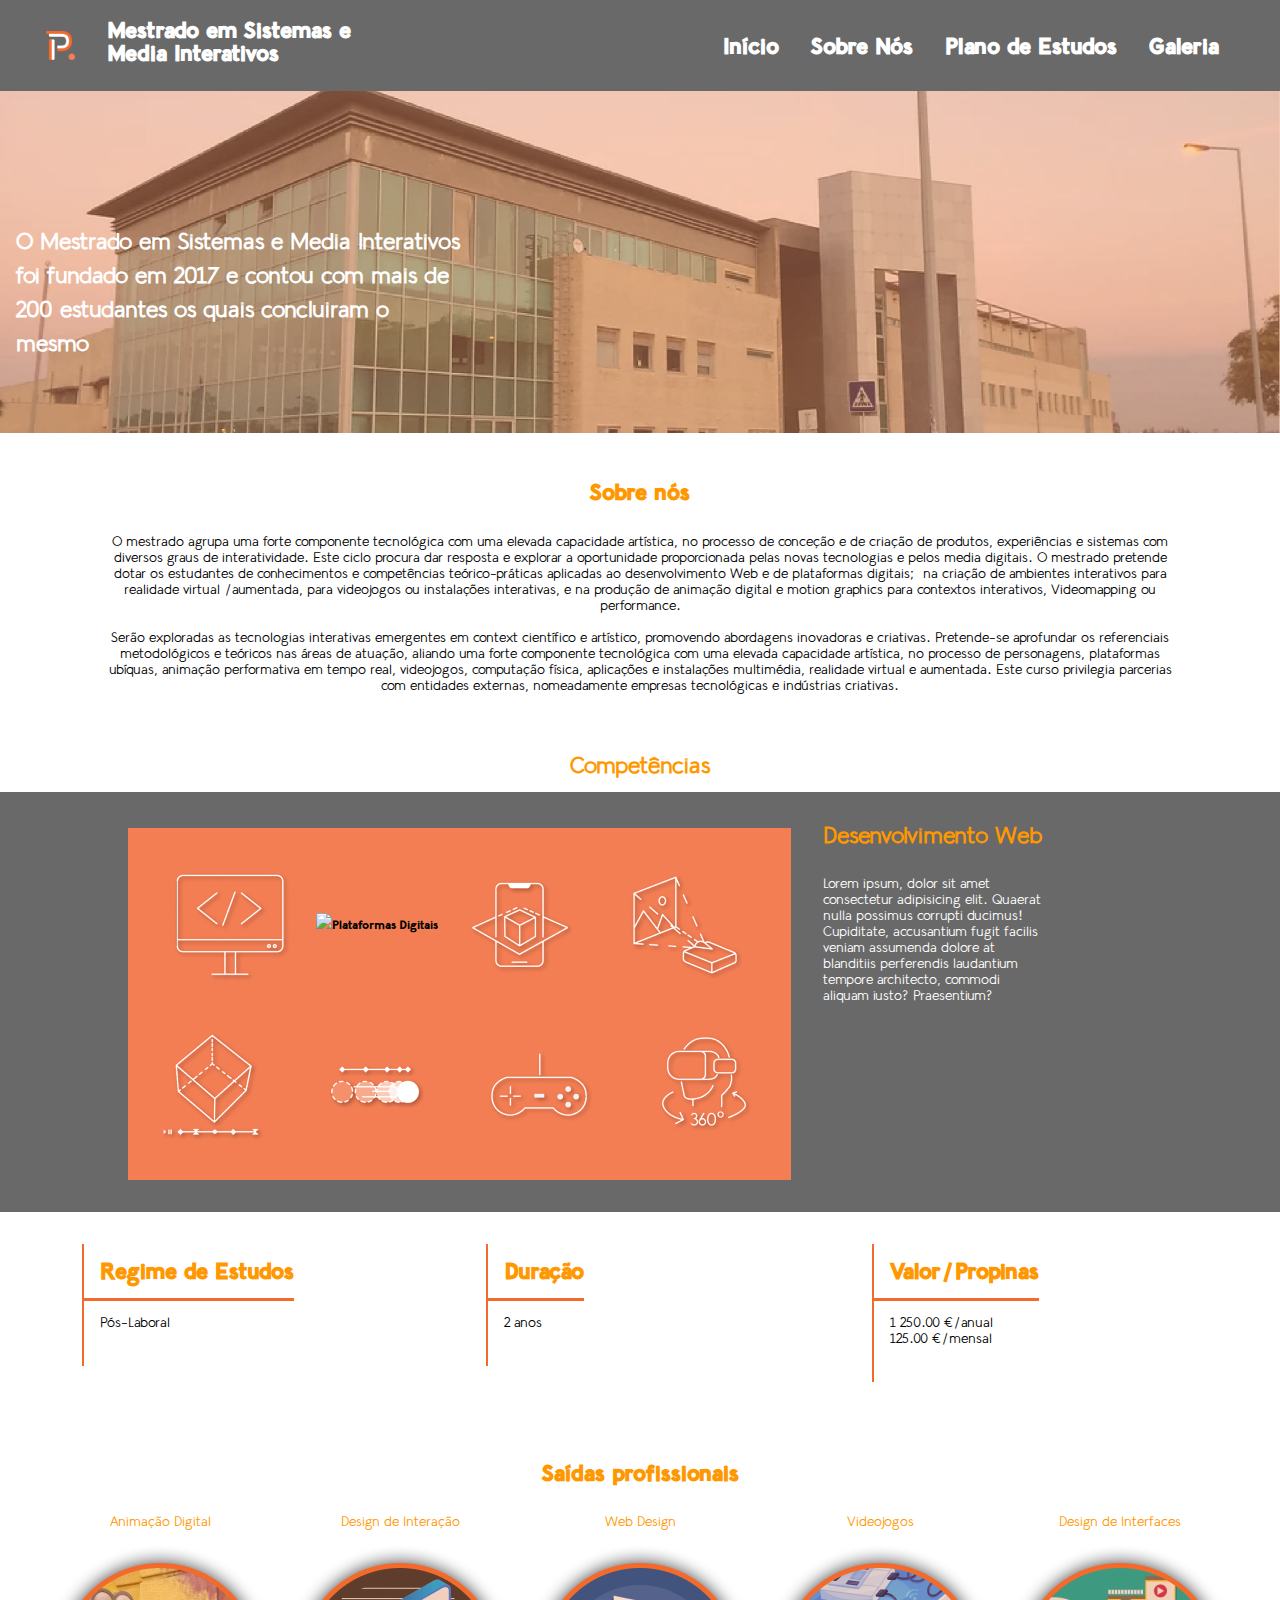
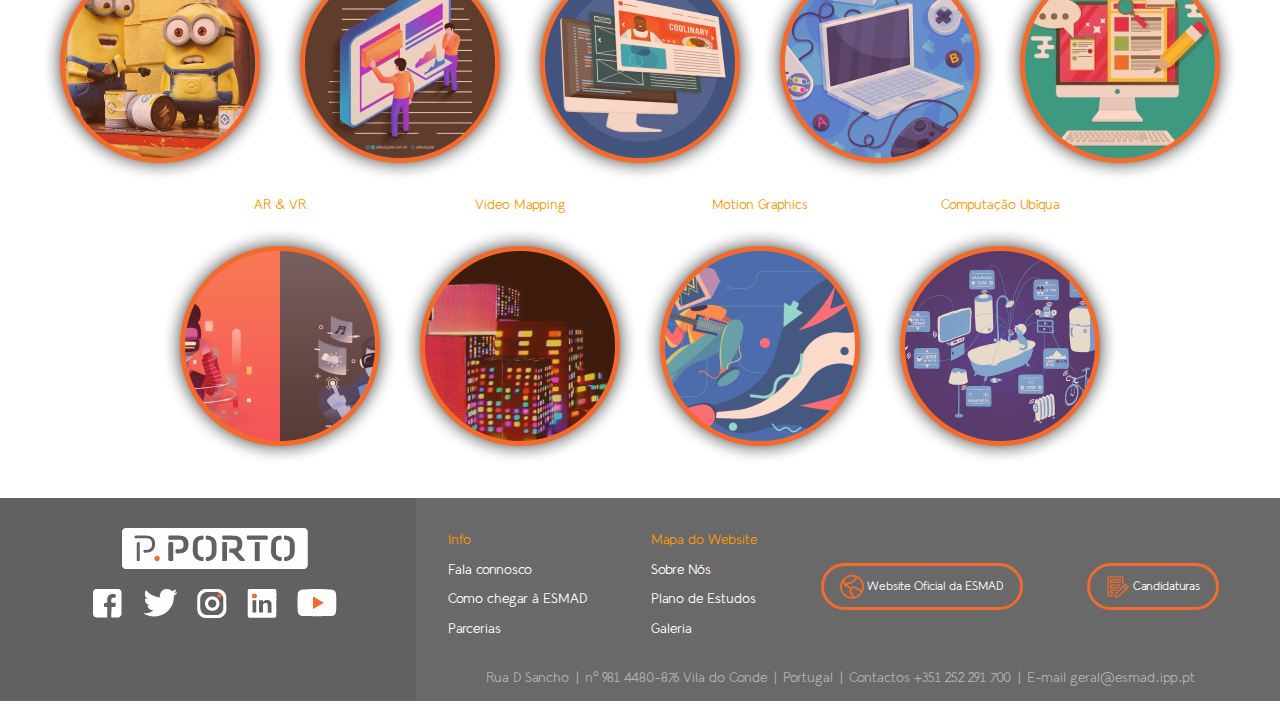
==== commit 3626f898: "Added background image and logo" ====
--- a/htmls/aboutus.html
+++ b/htmls/aboutus.html
@@ -4,6 +4,7 @@
     <meta charset="UTF-8">
     <meta http-equiv="X-UA-Compatible" content="IE=edge">
     <link rel="stylesheet" href="../css/style.css">
+    <link rel="icon" href="../images/icon/SMI_LOGO.ico">
     <meta name="viewport" content="width=device-width, initial-scale=1.0">
     <title>About us</title>
 </head>
@@ -14,12 +15,12 @@
     <div class="w3-top w3-grey" id="header">
         <img src="../images/header/P_logo.png" style="width:5%; height:5%"  alt="ESMADLogo" class="w3-bar-itemn w3-padding w3-centered w3-left-align">
         <div class="w3-bar  w3-bar w3-no-opacity">
-            <a href="../index.html" class="w3-bar-item w3-button w3-padding w3-centered w3-text-white"> <h2> Mestrado em Sistemas e <br> Media Interativos</h2> </a>
+            <a class="w3-bar-item w3-button w3-padding w3-centered w3-text-white"> <h2 class="text-bold"> Mestrado em Sistemas e <br> Media Interativos</h2> </a>
             <ul class="w3-ul w3-right w3-no-opacity">
-                <li><a href="partnership.html" class="w3-bar-item w3-button w3-padding w3-centered w3-text-white w3-padding-top-24"><h2>Início</h2></a></li>
-                <li><a href="#" class="w3-bar-item w3-button w3-padding w3-centered w3-text-white w3-padding-top-24"> <h2> Sobre Nós</h2> </a></li>
-                <li><a href="study.html"  class="w3-bar-item w3-button w3-padding w3-centered w3-text-white w3-padding-top-24"><h2>Plano de Estudos</h2> </a></li>
-                <li><a href="gallery.html"  class="w3-bar-item w3-button w3-padding w3-centered w3-text-white w3-padding-top-24"><h2>Galeria</h2></a></li>
+                <li><a href="../index.html" class="w3-bar-item w3-button w3-padding w3-centered w3-text-white w3-padding-top-24"><h2 class="text-bold">Início</h2></a></li>
+                <li><a href="#" class="w3-bar-item w3-button w3-padding w3-centered w3-text-white w3-padding-top-24"> <h2 class="text-bold"> Sobre Nós</h2> </a></li>
+                <li><a href="study.html"  class="w3-bar-item w3-button w3-padding w3-centered w3-text-white w3-padding-top-24"><h2 class="text-bold">Plano de Estudos</h2> </a></li>
+                <li><a href="gallery.html"  class="w3-bar-item w3-button w3-padding w3-centered w3-text-white w3-padding-top-24"><h2 class="text-bold">Galeria</h2></a></li>
             </ul>
         </div>
     </div>
@@ -29,7 +30,7 @@
 
         <!-- Automatic Slideshow Images -->
         <div class="w3-display-container w3-center">
-            <img src="https://www.w3schools.com/w3images/la.jpg" style="width:100%">
+            <img src="../images/background/Fundo.png" style="width:100%">
             <div class="w3-display-bottomleft w3-container w3-text-white w3-padding-32 w3-hide-small w3-left-align w3-padding-64">
                 <h2>O Mestrado em Sistemas e Media Interativos <br> foi fundado em 2017 e contou com mais de <br> 200 estudantes os quais concluiram o <br> mesmo</h2>
                 
@@ -93,18 +94,38 @@
             <!-- Regime de estudo e duração -->
             <div class="w3-container w3-padding-32 w3-padding-horizontal-112">
                 <div class=" w3-center  w3-row float-center " >
-                    <div class="w3-left-align w3-padding-horizontal-96 w3-margin-right-32">
-                        <h2 class="w3-left-align h-titulo w3-text-orange font-bold"> Regime de Estudos</h2>
-                        <p> Pós-Laboral</p>
+                    <div class="w3-left-align w3-padding-horizontal-16 w3-margin-right-32">
+                        <div class="left-border w3-padding-horizontal-16">
+                            <div class="bottom-border">
+                                <h2 class="w3-margin-left w3-left-align h-titulo w3-text-orange font-bold  w3-margin-left"> Regime de Estudos</h2>  
+                            </div>
+                            <p class="w3-margin-left"> Pós-Laboral</p>
+                            <br>
+                        </div>
+                        
                     </div>
     
                     <div class="w3-left-align w3-padding-horizontal-96  w3-margin-right-32 w3-margin-left-32" >
-                        <h2 class="w3-left-align h-titulo w3-text-orange font-bold"> Duração</h2>
-                        <p> 2 anos</p>
+                        <div class="left-border w3-padding-horizontal-16">
+                            <div class="bottom-border">
+                                <h2 class="w3-margin-left w3-left-align h-titulo w3-text-orange font-bold"> Duração</h2>
+                            </div>
+                            <p class="w3-margin-left"> 2 anos</p>
+                            <br>
+                        </div>
+                        
+                        
                     </div>
                     <div class="w3-left-align w3-padding-horizontal-96 w3-margin-right-32 w3-margin-left-32" >
-                        <h2 class="w3-left-align h-titulo w3-text-orange font-bold"> Valor/Propinas</h2>
-                        <p> 1 250.00 €/anual <br> 125.00 €/mensal</p>
+                        <div class="left-border w3-padding-horizontal-16">
+                            <div class="bottom-border">
+                                <h2 class="w3-margin-left w3-left-align h-titulo w3-text-orange font-bold"> Valor/Propinas</h2>
+                            </div>
+                            <p class="w3-margin-left"> 1 250.00 €/anual <br> 125.00 €/mensal</p>
+                            <br>
+                        </div>
+                        
+                        
                     </div>
                     
                 </div>
@@ -205,16 +226,16 @@
         <div class="w3-bar-item w3-rest w3-grey w3-margin-top " style="min-width: 60%;">  
             
             <ul class="w3-ul-footer w3-no-opacity w3-left w3-padding-horizontal-32">
-                <li><a href="htmls/partnership.html" class=" orange w3-centered w3-text-white "><p class="">Info</p></a></li>
-                <li><a href="htmls/aboutus.html" class=" orange w3-centered w3-text-white "> <p class=""> Fala connosco</p> </a></li>
-                <li><a href="htmls/study.html"  class=" orange w3-centered w3-text-white "><p class="">Como chegar à ESMAD</p> </a></li>
-                <li><a href="htmls/gallery.html"  class=" orange w3-centered w3-text-white "><p class="">Parcerias</p></a></li>
+                <li><a class="  w3-centered w3-text-orange "><p class="">Info</p></a></li>
+                <li><a  class="  w3-centered w3-text-white "> <p class=""> Fala connosco</p> </a></li>
+                <li><a class="  w3-centered w3-text-white "><p class="">Como chegar à ESMAD</p> </a></li>
+                <li><a   class="  w3-centered w3-text-white "><p class="">Parcerias</p></a></li>
             </ul>
             <ul class="w3-ul-footer w3-no-opacity w3-left w3-padding-horizontal-32 ">
-                <li><a href="htmls/partnership.html" class="orange w3-text-white "><p class="">Mapa do Website</p></a></li>
-                <li><a href="htmls/aboutus.html" class=" orange w3-centered w3-text-white "> <p class=""> Sobre Nós</p> </a></li>
-                <li><a href="htmls/study.html"  class=" orange w3-centered w3-text-white "><p class="">Plano de Estudos</p> </a></li>
-                <li><a href="htmls/gallery.html"  class=" orange w3-centered w3-text-white "><p class="">Galeria</p></a></li>
+                <li><a  class=" w3-text-orange "><p class="">Mapa do Website</p></a></li>
+                <li><a  class="  w3-centered w3-text-white "> <p class=""> Sobre Nós</p> </a></li>
+                <li><a class="  w3-centered w3-text-white "><p class="">Plano de Estudos</p> </a></li>
+                <li><a   class="  w3-centered w3-text-white "><p class="">Galeria</p></a></li>
             </ul>
             <ul class="w3-ul-footer w3-no-opacity w3-left w3-padding-horizontal-32 ">
                 <li><a class="w3-button w3-round-xxlarge   center-button  w3-text-white " href="https://www.w3schools.com/spaces" target="_blank"> <img src="../images/footer/icon_websit.png" alt="WebsiteIcon"> Website Oficial da ESMAD</a></li>
--- a/css/style.css
+++ b/css/style.css
@@ -39,6 +39,11 @@
 html{-ms-text-size-adjust:100%;-webkit-text-size-adjust:100%}body{margin:0}
 article,aside,details,figcaption,figure,footer,header,main,menu,nav,section{display:block}summary{display:list-item}
 audio,canvas,progress,video{display:inline-block}progress{vertical-align:baseline}
+video{
+  height: 100vh;
+        width: 100%;
+        object-fit: cover;
+}
 audio:not([controls]){display:none;height:0}[hidden],template{display:none}
 
 p{
@@ -322,6 +327,7 @@
 .w3-margin{margin:16px!important}.w3-margin-top{margin-top:20px!important}.w3-margin-bottom{margin-bottom:16px!important}
 .w3-margin-left{margin-left:16px!important}.w3-margin-right{margin-right:16px!important}
 .w3-margin-left-32{margin-left:32px!important}.w3-margin-right-32{margin-right:64px!important}
+.w3-margin-left-64{margin-left: 48px !important;}
 .w3-padding-small{padding:4px 8px!important}.w3-padding{padding:8px 16px!important}.w3-padding-large{padding:12px 24px!important}
 .w3-padding-16{padding-top:16px!important;padding-bottom:16px!important}.w3-padding-24{padding-top:24px!important;padding-bottom:24px!important}
 .w3-padding-32{padding-top:32px!important;padding-bottom:32px!important}.w3-padding-48{padding-top:48px!important;padding-bottom:48px!important}
@@ -478,6 +484,12 @@
     align-items: center;
     justify-content: center;
   }
+
+  .card__face--static {
+    display: flex;
+    align-items: center;
+    justify-content: center;
+  }
   
   .card__face--front h2 {
     color: #FFF;
@@ -524,6 +536,18 @@
     border: 5px solid #FFF;
     object-fit: cover;
   }
+
+  .bottom-border{
+    border-color: var(--orange) var(--orange) var(--orange) var(--orange);
+  border-style: solid solid solid solid;
+  border-width: 0px 0px 3px 0px;
+  }
+
+  .left-border{
+  border-color: var(--orange) var(--orange) var(--orange) var(--orange);
+  border-style: solid solid solid solid;
+  border-width: 0px 0px 0px 2px;
+  }
   
   .card__header h2 {
     color: #FFF;
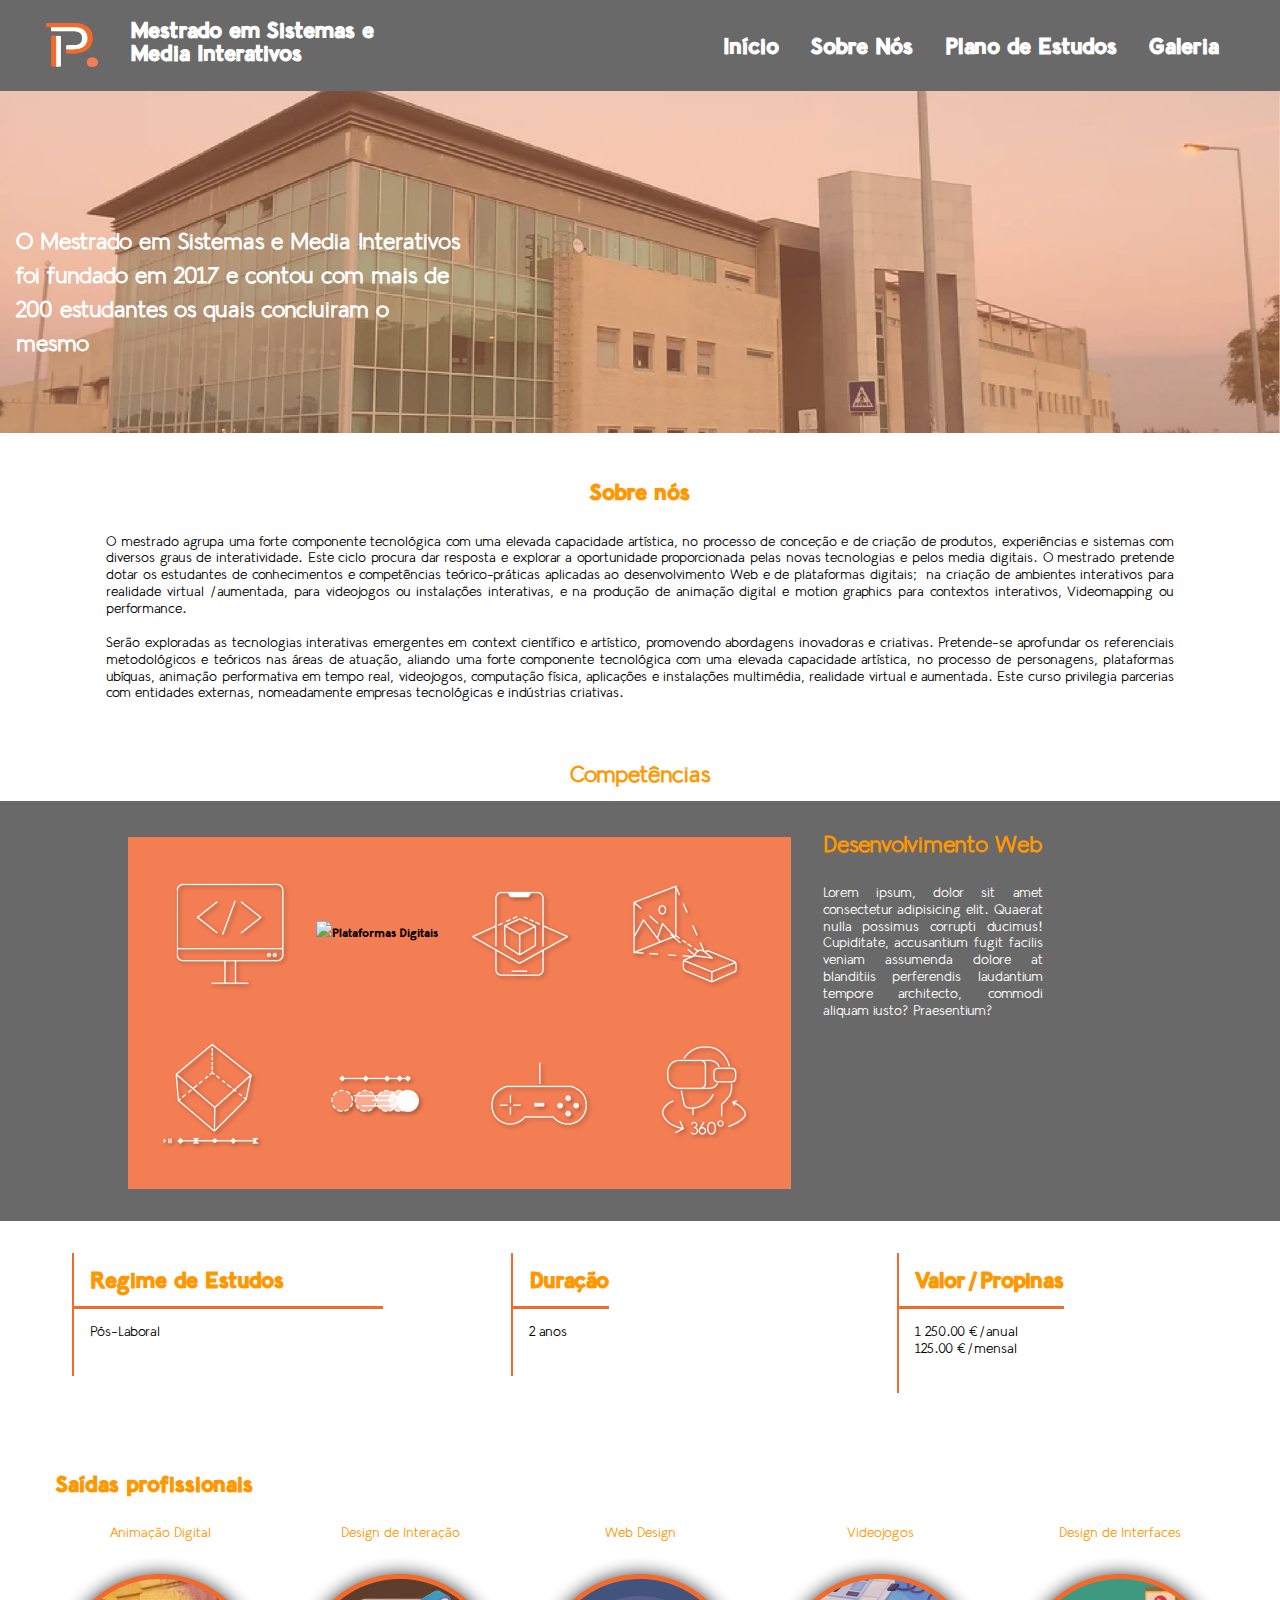
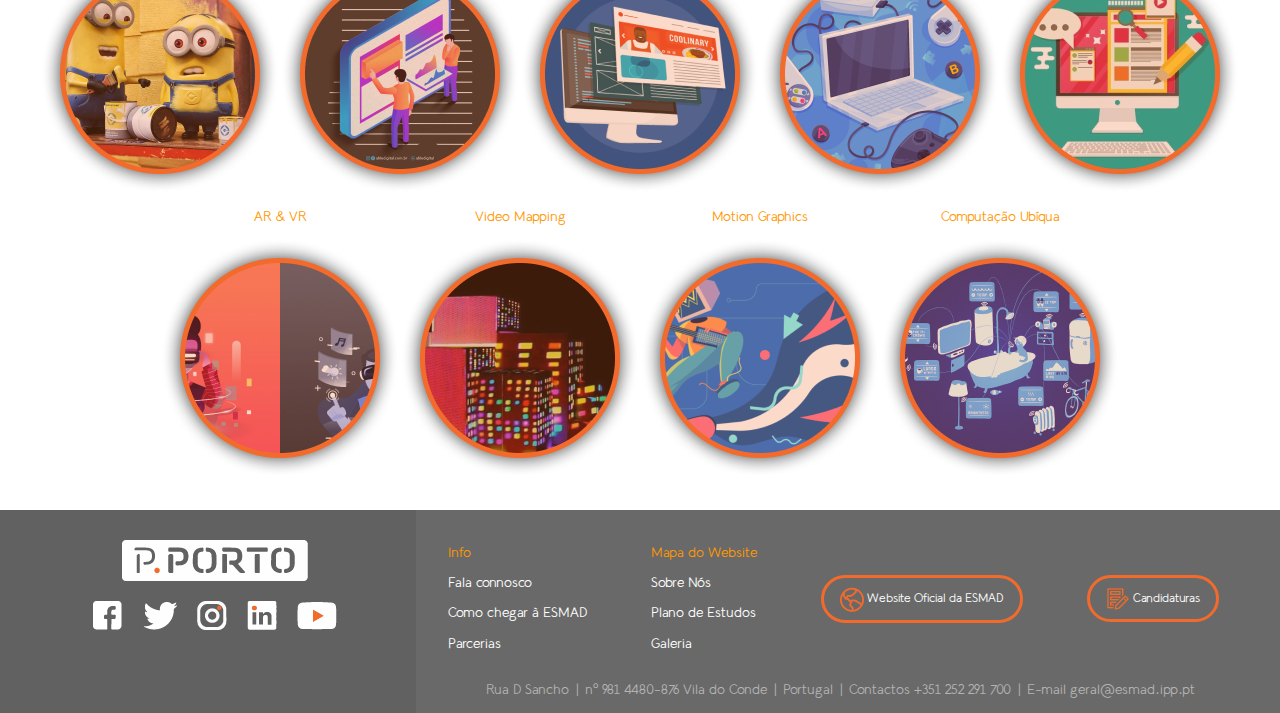
==== commit 7cd2ce3b: "Changes asked by professor" ====
--- a/htmls/aboutus.html
+++ b/htmls/aboutus.html
@@ -6,16 +6,16 @@
     <link rel="stylesheet" href="../css/style.css">
     <link rel="icon" href="../images/icon/SMI_LOGO.ico">
     <meta name="viewport" content="width=device-width, initial-scale=1.0">
-    <title>About us</title>
+    <title>Sobre nós</title>
 </head>
 
     <body>
 
     <!-- Navbar -->
     <div class="w3-top w3-grey" id="header">
-        <img src="../images/header/P_logo.png" style="width:5%; height:5%"  alt="ESMADLogo" class="w3-bar-itemn w3-padding w3-centered w3-left-align">
+        <a href="../index.html"><img src="../images/header/P_logo.png" style="width:7em; height:5em"  alt="ESMADLogo" class="w3-bar-itemn w3-padding w3-centered w3-left-align"></a>        
         <div class="w3-bar  w3-bar w3-no-opacity">
-            <a class="w3-bar-item w3-button w3-padding w3-centered w3-text-white"> <h2 class="text-bold"> Mestrado em Sistemas e <br> Media Interativos</h2> </a>
+            <a href="../index.html" class="w3-bar-item w3-button w3-padding w3-centered w3-text-white"> <h2 class="text-bold"> Mestrado em Sistemas e <br> Media Interativos</h2> </a>
             <ul class="w3-ul w3-right w3-no-opacity">
                 <li><a href="../index.html" class="w3-bar-item w3-button w3-padding w3-centered w3-text-white w3-padding-top-24"><h2 class="text-bold">Início</h2></a></li>
                 <li><a href="#" class="w3-bar-item w3-button w3-padding w3-centered w3-text-white w3-padding-top-24"> <h2 class="text-bold"> Sobre Nós</h2> </a></li>
@@ -48,7 +48,7 @@
             <div class="w3-container w3-content w3-center w3-padding-32" style="max-width:1100px" id="band">
                 <h2 class=" h-titulo w3-text-orange font-bold">Sobre nós</h2>
 
-                <p class="w3-centered">O mestrado agrupa uma forte componente tecnológica com uma elevada capacidade artística, no processo de conceção e de criação 
+                <p class="w3-justify">O mestrado agrupa uma forte componente tecnológica com uma elevada capacidade artística, no processo de conceção e de criação 
                     de produtos, experiências e sistemas com diversos graus de interatividade. Este ciclo procura dar resposta e explorar a oportunidade proporcionada pelas novas tecnologias
                     e pelos media digitais. O mestrado pretende dotar os estudantes de conhecimentos e competências teórico-práticas aplicadas ao desenvolvimento Web e de plataformas 
                     digitais; na criação de ambientes interativos para realidade virtual /aumentada, para videojogos ou instalações interativas, e na produção de animação digital e 
@@ -80,7 +80,7 @@
                         <div class=" w3-col m3 w3-margin-bottom w3-center w3-padding-horizontal-32">
                             <div class="">
                                 <h2 class="w3-center w3-text-orange" id="competenciatxt"> Desenvolvimento Web</h2>
-                                <p class=" w3-left-align w3-text-white " href="#"> Lorem ipsum, dolor sit amet consectetur adipisicing elit. Quaerat nulla possimus corrupti ducimus! Cupiditate, accusantium fugit facilis veniam assumenda dolore at blanditiis perferendis laudantium tempore architecto, commodi aliquam iusto? Praesentium?</p>
+                                <p class=" w3-justify w3-text-white " href="#"> Lorem ipsum, dolor sit amet consectetur adipisicing elit. Quaerat nulla possimus corrupti ducimus! Cupiditate, accusantium fugit facilis veniam assumenda dolore at blanditiis perferendis laudantium tempore architecto, commodi aliquam iusto? Praesentium?</p>
                                 
                             </div>
                             
@@ -92,12 +92,12 @@
             </div>
 
             <!-- Regime de estudo e duração -->
-            <div class="w3-container w3-padding-32 w3-padding-horizontal-112">
+            <div class="w3-container w3-content w3-padding-32 w3-center" style="max-width:  1200px;">
                 <div class=" w3-center  w3-row float-center " >
-                    <div class="w3-left-align w3-padding-horizontal-16 w3-margin-right-32">
-                        <div class="left-border w3-padding-horizontal-16">
+                    <div class="w3-left-align w3-margin-left w3-col m6 ">
+                        <div class="left-border ">
                             <div class="bottom-border">
-                                <h2 class="w3-margin-left w3-left-align h-titulo w3-text-orange font-bold  w3-margin-left"> Regime de Estudos</h2>  
+                                <h2 class=" w3-left-align h-titulo w3-text-orange font-bold  w3-margin-left"> Regime de Estudos</h2>  
                             </div>
                             <p class="w3-margin-left"> Pós-Laboral</p>
                             <br>
@@ -134,34 +134,34 @@
 
             <!-- Saídas profissionais Section -->
             
-            <div class="w3-content w3-container w3-padding-32 w3-content ">
-                <h2 class=" w3-center h-titulo w3-text-orange w3-centered font-bold" style="width: 100%;">Saídas profissionais</h2>
+            <div class="w3-content w3-container w3-padding-32 w3-content " style="max-width:  1200px;">
+                <h2 class=" w3-center h-titulo w3-text-orange w3-centered font-bold">Saídas profissionais</h2>
                 <div class=" w3-row float-center w3-text-orange ">
-                    <div class=" w3-padding-horizontal-16 ">
+                    <div class=" w3-padding-horizontal-16 w3-third ">
                         <div>
                             <p class="w3-center w3-text-orange"> Animação Digital</p>
                             <a class=""> <img src="../images/aboutus/SaidasProfissionais/Animação Digital.png" alt=""></a>
                         </div>           
                     </div>
-                    <div class=" w3-padding-horizontal-16 ">
+                    <div class=" w3-padding-horizontal-16 w3-third">
                         <div class=" ">
                             <p class="w3-center"> Design de Interação</p>
                             <a class="  "> <img src="../images/aboutus/SaidasProfissionais/Design Interação.png" alt=""> </a>
                         </div>           
                     </div>
-                    <div class=" w3-padding-horizontal-16 ">
+                    <div class=" w3-padding-horizontal-16 w3-third">
                         <div>
                             <p class="w3-center"> Web Design</p>
                             <a class="  "><img src="../images/aboutus/SaidasProfissionais/Web Design.png" alt=""></a>
                         </div>           
                     </div>
-                    <div class=" w3-padding-horizontal-16 ">
+                    <div class=" w3-padding-horizontal-16 w3-third">
                         <div>
                             <p class="w3-center"> Videojogos</p>
                             <a class="  "><img src="../images/aboutus/SaidasProfissionais/VideoJogos.png" alt=""></a>
                         </div>           
                     </div>
-                    <div class=" w3-padding-horizontal-16 ">
+                    <div class=" w3-padding-horizontal-16 w3-third">
                         <div class="">
                             <p class="w3-center"> Design de Interfaces</p>
                             <a class="  "><img src="../images/aboutus/SaidasProfissionais/Design Interfaces.png" alt=""></a>
@@ -170,25 +170,25 @@
                 </div>
 
                 <div class=" w3-row float-center w3-text-orange" style="width: 840px;">
-                    <div class=" w3-padding-horizontal-16 ">
+                    <div class=" w3-padding-horizontal-16 w3-third">
                         <div class="">
                             <p class="w3-center"> AR & VR</p>
                             <a class=""> <img src="../images/aboutus/SaidasProfissionais/AR & VR.png" alt=""></a>
                         </div>           
                     </div>
-                    <div class=" w3-padding-horizontal-16 ">
+                    <div class=" w3-padding-horizontal-16 w3-third">
                         <div class="">
                             <p class="w3-center"> Video Mapping</p>
                             <a class=""><img src="../images/aboutus/SaidasProfissionais/VideoMapping.png" alt=""></a>
                         </div>           
                     </div>   
-                    <div class=" w3-padding-horizontal-16 ">
+                    <div class=" w3-padding-horizontal-16 w3-third">
                         <div class="">
                             <p class="w3-center"> Motion Graphics</p>
                             <a class=""><img src="../images/aboutus/SaidasProfissionais/Motion Graphics.png" alt=""></a>
                         </div>           
                     </div>   
-                    <div class=" w3-padding-horizontal-16 ">
+                    <div class=" w3-padding-horizontal-16 w3-third">
                         <div class="">
                             <p class="w3-center"> Computação Ubíqua</p>
                             <a class=""><img src="../images/aboutus/SaidasProfissionais/Computação Ubíqua.png" alt=""></a>
@@ -238,10 +238,10 @@
                 <li><a   class="  w3-centered w3-text-white "><p class="">Galeria</p></a></li>
             </ul>
             <ul class="w3-ul-footer w3-no-opacity w3-left w3-padding-horizontal-32 ">
-                <li><a class="w3-button w3-round-xxlarge   center-button  w3-text-white " href="https://www.w3schools.com/spaces" target="_blank"> <img src="../images/footer/icon_websit.png" alt="WebsiteIcon"> Website Oficial da ESMAD</a></li>
+                <li><a class="w3-button w3-round-xxlarge   center-button  w3-text-white " href="https://www.esmad.ipp.pt/" target="_blank"> <img src="../images/footer/icon_websit.png" alt="WebsiteIcon"> Website Oficial da ESMAD</a></li>
             </ul>
             <ul class="w3-ul-footer w3-no-opacity w3-left w3-padding-horizontal-32 ">
-                <li><a class="w3-button w3-round-xxlarge   center-button  w3-text-white " href="https://www.w3schools.com/spaces" target="_blank"> <img src="../images/footer/Icon_candidatura.png" alt="CandidaturaIcon"> Candidaturas</a></li>
+                <li><a class="w3-button w3-round-xxlarge   center-button  w3-text-white " href="https://www.esmad.ipp.pt/" target="_blank"> <img src="../images/footer/Icon_candidatura.png" alt="CandidaturaIcon"> Candidaturas</a></li>
             </ul>
         </div>
         <p class=" w3-center w3-left-align w3-text-light-grey"> Rua D Sancho | nº 981 4480-876 Vila do Conde | Portugal | Contactos +351 252 291 700 | E-mail geral@esmad.ipp.pt </p>      
--- a/css/style.css
+++ b/css/style.css
@@ -49,7 +49,7 @@
 p{
   font-family: 'LilGrotesk';
   font-size: 0.9rem;
-  line-height: 16px; 
+  line-height: 1.25em; 
 }
 a{
   line-height: 1.5rem; 
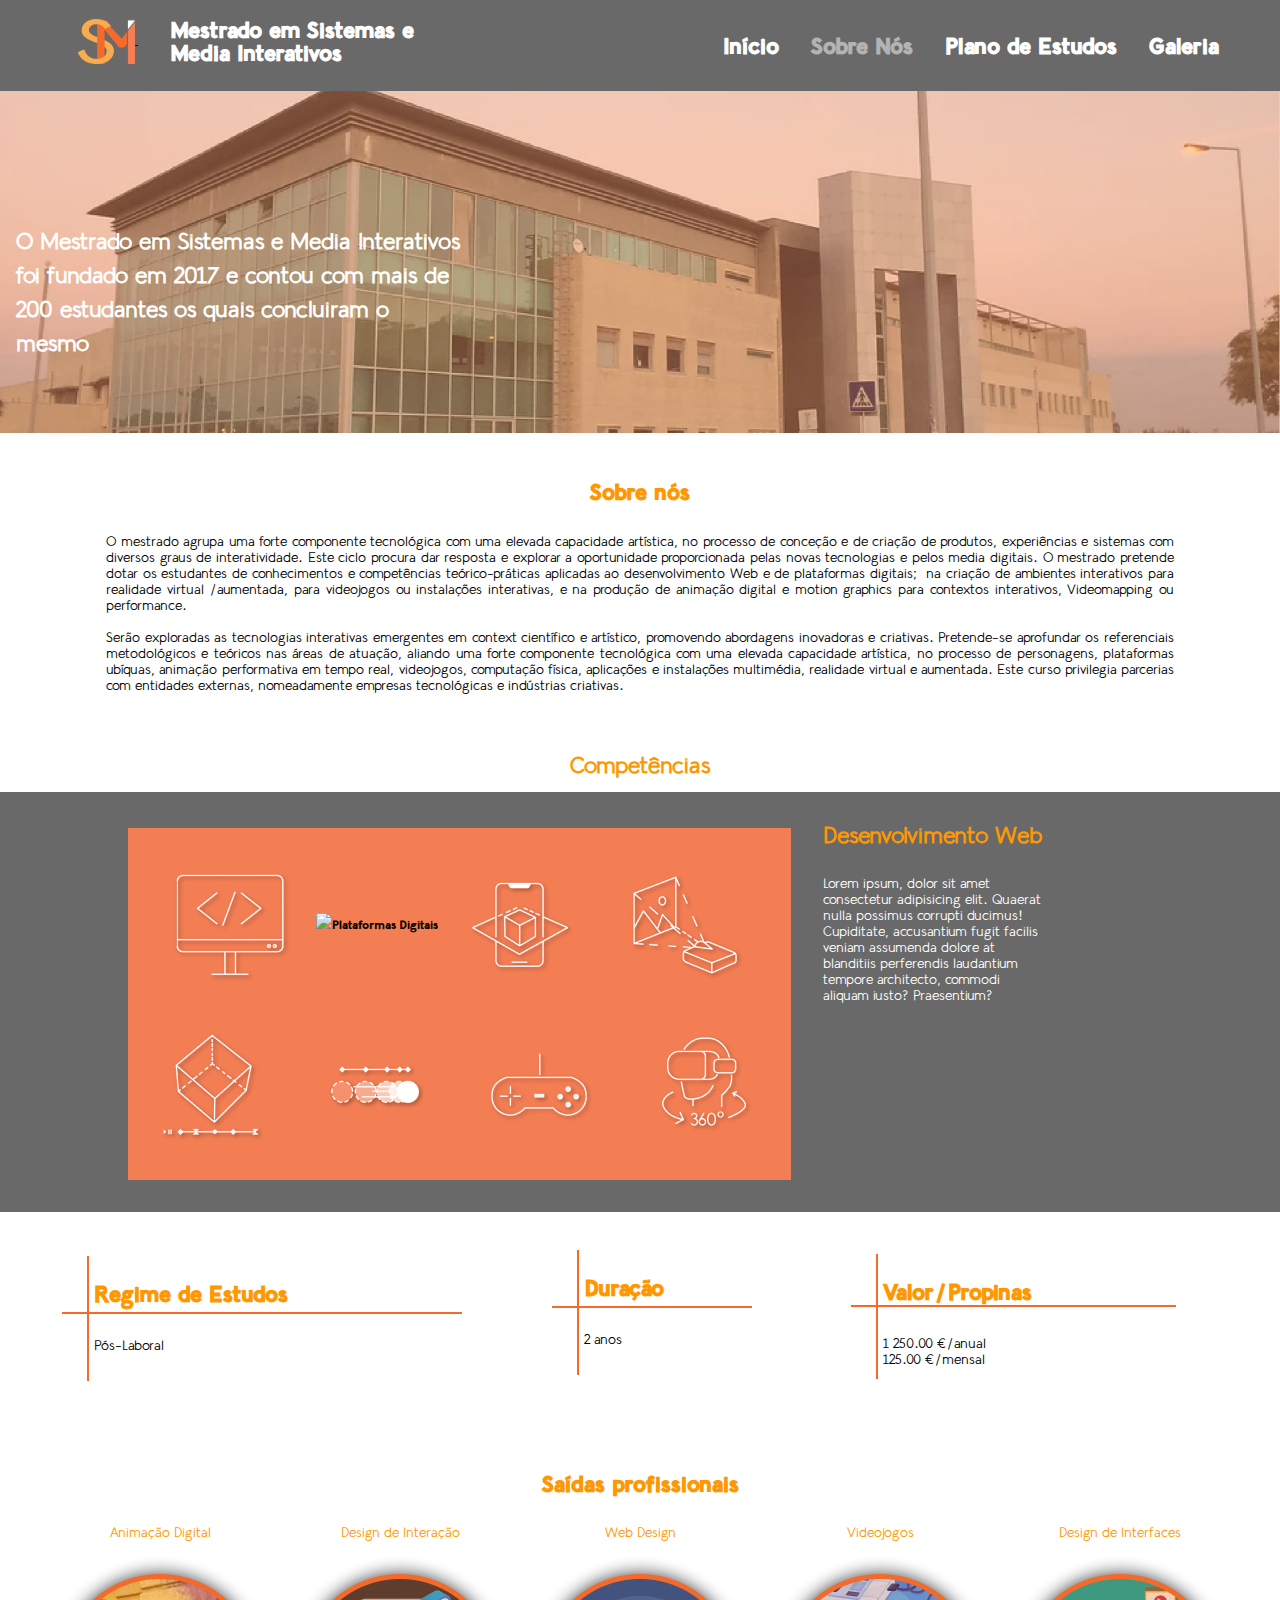
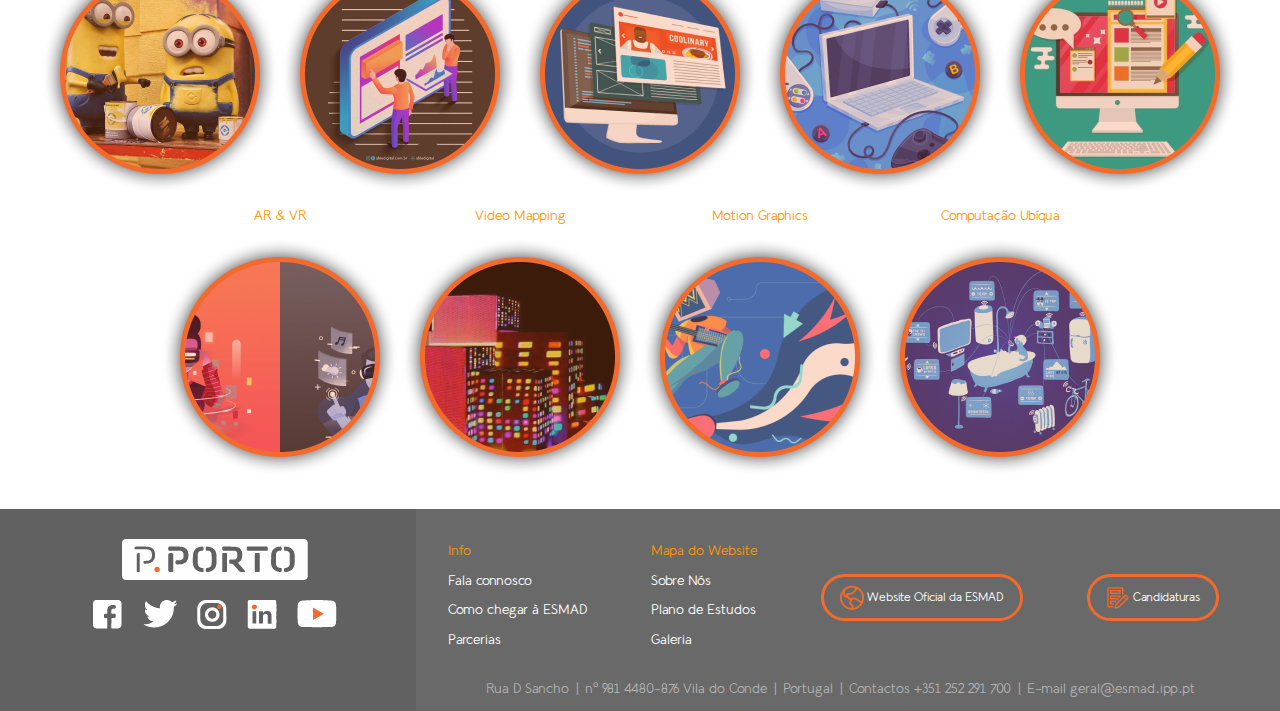
==== commit c99b47ce: "Add lines properly" ====
--- a/htmls/aboutus.html
+++ b/htmls/aboutus.html
@@ -6,19 +6,21 @@
     <link rel="stylesheet" href="../css/style.css">
     <link rel="icon" href="../images/icon/SMI_LOGO.ico">
     <meta name="viewport" content="width=device-width, initial-scale=1.0">
-    <title>Sobre nós</title>
+    <title>About us</title>
 </head>
 
     <body>
 
     <!-- Navbar -->
     <div class="w3-top w3-grey" id="header">
-        <a href="../index.html"><img src="../images/header/P_logo.png" style="width:7em; height:5em"  alt="ESMADLogo" class="w3-bar-itemn w3-padding w3-centered w3-left-align"></a>        
         <div class="w3-bar  w3-bar w3-no-opacity">
-            <a href="../index.html" class="w3-bar-item w3-button w3-padding w3-centered w3-text-white"> <h2 class="text-bold"> Mestrado em Sistemas e <br> Media Interativos</h2> </a>
+            <a href="../index.html"  class="w3-bar-itemn w3-padding w3-left-align w3-margin-left-32"> 
+                <img src="../images/icon/SMI_LOGO.png" style="width: 4.75em; height:3.75em"  alt="ESMADLogo"> 
+            </a>
+            <a href="../index.html" class=" w3-button w3-padding w3-text-white"> <h2 class="text-bold"> Mestrado em Sistemas e <br> Media Interativos</h2> </a>
             <ul class="w3-ul w3-right w3-no-opacity">
                 <li><a href="../index.html" class="w3-bar-item w3-button w3-padding w3-centered w3-text-white w3-padding-top-24"><h2 class="text-bold">Início</h2></a></li>
-                <li><a href="#" class="w3-bar-item w3-button w3-padding w3-centered w3-text-white w3-padding-top-24"> <h2 class="text-bold"> Sobre Nós</h2> </a></li>
+                <li><a href="#" class="w3-bar-item w3-button w3-padding w3-centered w3-text-light-grey w3-padding-top-24"> <h2 class="text-bold"> Sobre Nós</h2> </a></li>
                 <li><a href="study.html"  class="w3-bar-item w3-button w3-padding w3-centered w3-text-white w3-padding-top-24"><h2 class="text-bold">Plano de Estudos</h2> </a></li>
                 <li><a href="gallery.html"  class="w3-bar-item w3-button w3-padding w3-centered w3-text-white w3-padding-top-24"><h2 class="text-bold">Galeria</h2></a></li>
             </ul>
@@ -80,7 +82,7 @@
                         <div class=" w3-col m3 w3-margin-bottom w3-center w3-padding-horizontal-32">
                             <div class="">
                                 <h2 class="w3-center w3-text-orange" id="competenciatxt"> Desenvolvimento Web</h2>
-                                <p class=" w3-justify w3-text-white " href="#"> Lorem ipsum, dolor sit amet consectetur adipisicing elit. Quaerat nulla possimus corrupti ducimus! Cupiditate, accusantium fugit facilis veniam assumenda dolore at blanditiis perferendis laudantium tempore architecto, commodi aliquam iusto? Praesentium?</p>
+                                <p class=" w3-left-align w3-text-white " href="#"> Lorem ipsum, dolor sit amet consectetur adipisicing elit. Quaerat nulla possimus corrupti ducimus! Cupiditate, accusantium fugit facilis veniam assumenda dolore at blanditiis perferendis laudantium tempore architecto, commodi aliquam iusto? Praesentium?</p>
                                 
                             </div>
                             
@@ -92,76 +94,66 @@
             </div>
 
             <!-- Regime de estudo e duração -->
-            <div class="w3-container w3-content w3-padding-32 w3-center" style="max-width:  1200px;">
+            <div class="w3-center w3-container w3-padding-32">
                 <div class=" w3-center  w3-row float-center " >
-                    <div class="w3-left-align w3-margin-left w3-col m6 ">
-                        <div class="left-border ">
-                            <div class="bottom-border">
-                                <h2 class=" w3-left-align h-titulo w3-text-orange font-bold  w3-margin-left"> Regime de Estudos</h2>  
+                    <div class="w3-left-align w3-padding-horizontal-16 w3-margin-right-32">
+                        <div class=" linha " >
+                            <img src="../images/lin/Linha_Regime_de_Estudos.png" alt="">
+                            <h2 class=" h-titulo w3-text-orange font-bold  w3-margin-left-32 firsttxt"> Regime de Estudos</h2>  
+                            <p class="w3-margin-left-32 secondtxt"> Pós-Laboral</p>
+                        </div>                        
+                    </div>
+    
+                    <div class="w3-left-align  w3-margin-right-32 w3-margin-left-32" >
+                        <div class=" w3-padding-horizontal-16 linha">
+                            <img src="../images/lin/Linha_Duracao.png" alt="">
+                            <h2 class="w3-margin-left-32 w3-left-align h-titulo w3-text-orange font-bold firsttxt"> Duração</h2>
+                            <p class="w3-margin-left-32 secondtxt"> 2 anos</p>
+                        </div>                        
+                    </div>
+                    
+                    <div class="w3-left-align w3-margin-right-32 w3-margin-left-32" >
+                        <div class="w3-padding-horizontal-16">
+                            <div class="linha">
+                                <img src="../images/lin/Linha_Proprina.png" alt="">
+                                <h2 class="w3-margin-left-32 w3-left-align h-titulo w3-text-orange font-bold firsttxt"> Valor/Propinas</h2>                            
+                                <p class="w3-margin-left-32 secondtxt"> 1 250.00 €/anual <br> 125.00 €/mensal</p>
                             </div>
-                            <p class="w3-margin-left"> Pós-Laboral</p>
-                            <br>
-                        </div>
-                        
-                    </div>
-    
-                    <div class="w3-left-align w3-padding-horizontal-96  w3-margin-right-32 w3-margin-left-32" >
-                        <div class="left-border w3-padding-horizontal-16">
-                            <div class="bottom-border">
-                                <h2 class="w3-margin-left w3-left-align h-titulo w3-text-orange font-bold"> Duração</h2>
-                            </div>
-                            <p class="w3-margin-left"> 2 anos</p>
-                            <br>
-                        </div>
-                        
-                        
-                    </div>
-                    <div class="w3-left-align w3-padding-horizontal-96 w3-margin-right-32 w3-margin-left-32" >
-                        <div class="left-border w3-padding-horizontal-16">
-                            <div class="bottom-border">
-                                <h2 class="w3-margin-left w3-left-align h-titulo w3-text-orange font-bold"> Valor/Propinas</h2>
-                            </div>
-                            <p class="w3-margin-left"> 1 250.00 €/anual <br> 125.00 €/mensal</p>
-                            <br>
-                        </div>
-                        
-                        
-                    </div>
-                    
-                </div>
-                
+                        </div>                       
+                    </div>
+                </div>
             </div>
 
             <!-- Saídas profissionais Section -->
             
-            <div class="w3-content w3-container w3-padding-32 w3-content " style="max-width:  1200px;">
-                <h2 class=" w3-center h-titulo w3-text-orange w3-centered font-bold">Saídas profissionais</h2>
+            <div class="w3-content w3-container w3-padding-32 w3-content ">
+                <h2 class=" w3-center h-titulo w3-text-orange w3-centered font-bold" style="width: 100%;">Saídas profissionais</h2>
                 <div class=" w3-row float-center w3-text-orange ">
-                    <div class=" w3-padding-horizontal-16 w3-third ">
+                    <div class=" w3-padding-horizontal-16 ">
                         <div>
                             <p class="w3-center w3-text-orange"> Animação Digital</p>
                             <a class=""> <img src="../images/aboutus/SaidasProfissionais/Animação Digital.png" alt=""></a>
                         </div>           
                     </div>
-                    <div class=" w3-padding-horizontal-16 w3-third">
+                    <div class=" w3-padding-horizontal-16 ">
                         <div class=" ">
                             <p class="w3-center"> Design de Interação</p>
                             <a class="  "> <img src="../images/aboutus/SaidasProfissionais/Design Interação.png" alt=""> </a>
                         </div>           
                     </div>
-                    <div class=" w3-padding-horizontal-16 w3-third">
+                    <div class=" w3-padding-horizontal-16 ">
                         <div>
                             <p class="w3-center"> Web Design</p>
                             <a class="  "><img src="../images/aboutus/SaidasProfissionais/Web Design.png" alt=""></a>
                         </div>           
                     </div>
-                    <div class=" w3-padding-horizontal-16 w3-third">
+                    <div class=" w3-padding-horizontal-16 ">
                         <div>
                             <p class="w3-center"> Videojogos</p>
                             <a class="  "><img src="../images/aboutus/SaidasProfissionais/VideoJogos.png" alt=""></a>
                         </div>           
                     </div>
-                    <div class=" w3-padding-horizontal-16 w3-third">
+                    <div class=" w3-padding-horizontal-16 ">
                         <div class="">
                             <p class="w3-center"> Design de Interfaces</p>
                             <a class="  "><img src="../images/aboutus/SaidasProfissionais/Design Interfaces.png" alt=""></a>
@@ -170,25 +162,25 @@
                 </div>
 
                 <div class=" w3-row float-center w3-text-orange" style="width: 840px;">
-                    <div class=" w3-padding-horizontal-16 w3-third">
+                    <div class=" w3-padding-horizontal-16 ">
                         <div class="">
                             <p class="w3-center"> AR & VR</p>
                             <a class=""> <img src="../images/aboutus/SaidasProfissionais/AR & VR.png" alt=""></a>
                         </div>           
                     </div>
-                    <div class=" w3-padding-horizontal-16 w3-third">
+                    <div class=" w3-padding-horizontal-16 ">
                         <div class="">
                             <p class="w3-center"> Video Mapping</p>
                             <a class=""><img src="../images/aboutus/SaidasProfissionais/VideoMapping.png" alt=""></a>
                         </div>           
                     </div>   
-                    <div class=" w3-padding-horizontal-16 w3-third">
+                    <div class=" w3-padding-horizontal-16 ">
                         <div class="">
                             <p class="w3-center"> Motion Graphics</p>
                             <a class=""><img src="../images/aboutus/SaidasProfissionais/Motion Graphics.png" alt=""></a>
                         </div>           
                     </div>   
-                    <div class=" w3-padding-horizontal-16 w3-third">
+                    <div class=" w3-padding-horizontal-16 ">
                         <div class="">
                             <p class="w3-center"> Computação Ubíqua</p>
                             <a class=""><img src="../images/aboutus/SaidasProfissionais/Computação Ubíqua.png" alt=""></a>
@@ -233,15 +225,15 @@
             </ul>
             <ul class="w3-ul-footer w3-no-opacity w3-left w3-padding-horizontal-32 ">
                 <li><a  class=" w3-text-orange "><p class="">Mapa do Website</p></a></li>
-                <li><a  class="  w3-centered w3-text-white "> <p class=""> Sobre Nós</p> </a></li>
-                <li><a class="  w3-centered w3-text-white "><p class="">Plano de Estudos</p> </a></li>
-                <li><a   class="  w3-centered w3-text-white "><p class="">Galeria</p></a></li>
+                <li><a href="#"  class="  w3-centered w3-text-white "> <p class=""> Sobre Nós</p> </a></li>
+                <li><a href="study.html" class="w3-centered w3-text-white "><p class="">Plano de Estudos</p> </a></li>
+                <li><a href="gallery.html"   class="  w3-centered w3-text-white "><p class="">Galeria</p></a></li>
             </ul>
             <ul class="w3-ul-footer w3-no-opacity w3-left w3-padding-horizontal-32 ">
-                <li><a class="w3-button w3-round-xxlarge   center-button  w3-text-white " href="https://www.esmad.ipp.pt/" target="_blank"> <img src="../images/footer/icon_websit.png" alt="WebsiteIcon"> Website Oficial da ESMAD</a></li>
+                <li><a class="w3-button w3-round-xxlarge   center-button  w3-text-white " href="https://www.w3schools.com/spaces" target="_blank"> <img src="../images/footer/icon_websit.png" alt="WebsiteIcon"> Website Oficial da ESMAD</a></li>
             </ul>
             <ul class="w3-ul-footer w3-no-opacity w3-left w3-padding-horizontal-32 ">
-                <li><a class="w3-button w3-round-xxlarge   center-button  w3-text-white " href="https://www.esmad.ipp.pt/" target="_blank"> <img src="../images/footer/Icon_candidatura.png" alt="CandidaturaIcon"> Candidaturas</a></li>
+                <li><a class="w3-button w3-round-xxlarge   center-button  w3-text-white " href="https://www.w3schools.com/spaces" target="_blank"> <img src="../images/footer/Icon_candidatura.png" alt="CandidaturaIcon"> Candidaturas</a></li>
             </ul>
         </div>
         <p class=" w3-center w3-left-align w3-text-light-grey"> Rua D Sancho | nº 981 4480-876 Vila do Conde | Portugal | Contactos +351 252 291 700 | E-mail geral@esmad.ipp.pt </p>      
--- a/css/style.css
+++ b/css/style.css
@@ -49,7 +49,7 @@
 p{
   font-family: 'LilGrotesk';
   font-size: 0.9rem;
-  line-height: 1.25em; 
+  line-height: 16px; 
 }
 a{
   line-height: 1.5rem; 
@@ -620,5 +620,44 @@
     z-index: 3;
   }
 
+  .linha{
+    margin: 3%;
+    position: relative;
+  }
+
+  .firsttxt{
+    position: absolute;
+    top: 0.5em;
+    left: 1rm !important
+  }
+
+  .secondtxt{
+    position: absolute;
+    top: 5em;
+    left: 8rm !important;
+  }
+
+  .first-circle{
+    position: absolute;
+    top: 5em;
+    left: 3em;
+  }
+  .second-circle{
+    position: absolute;
+    top: 5em;
+    left: 12em;
+  }
+  .third-circle{
+    position: absolute;
+    top: 5em;
+    left: 21em;
+  }
+
+  .vagas-circle{
+    position: absolute;
+    top: 7em;
+    left: 5em;
+  }
+
   
   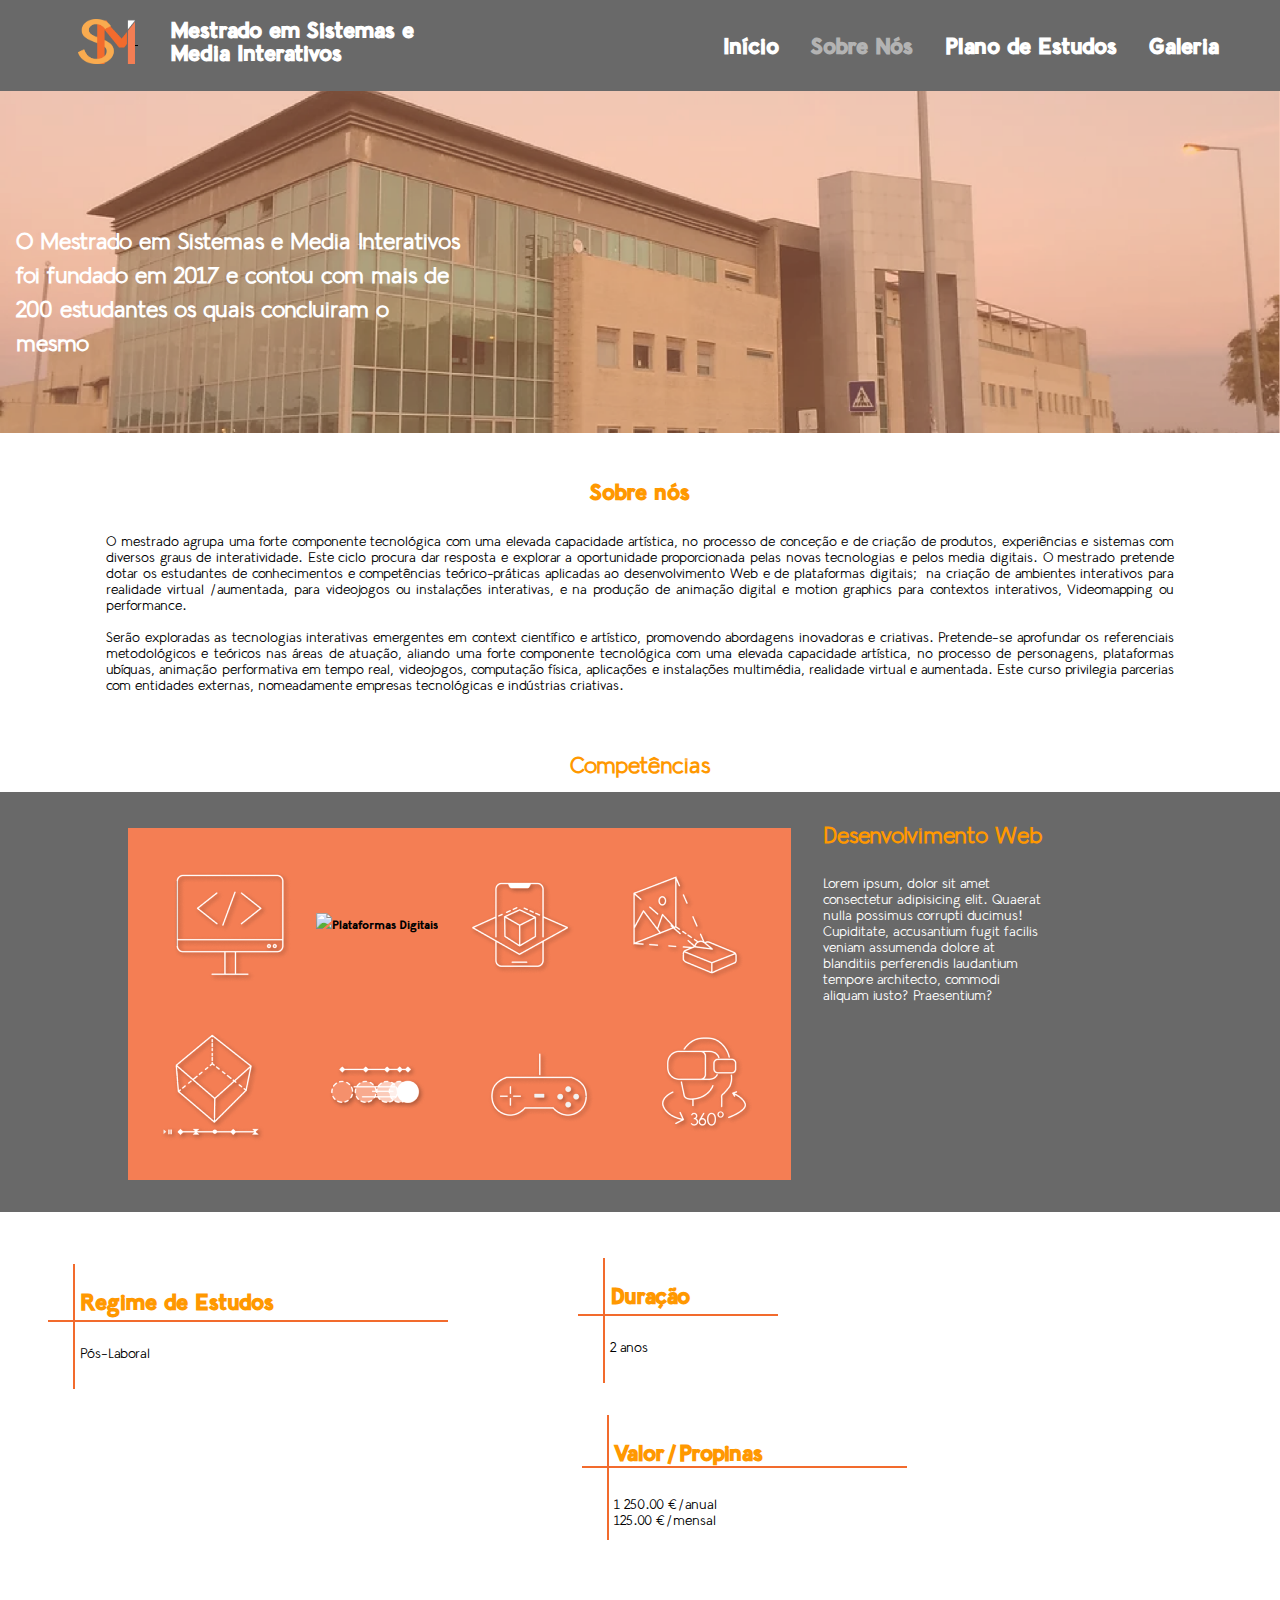
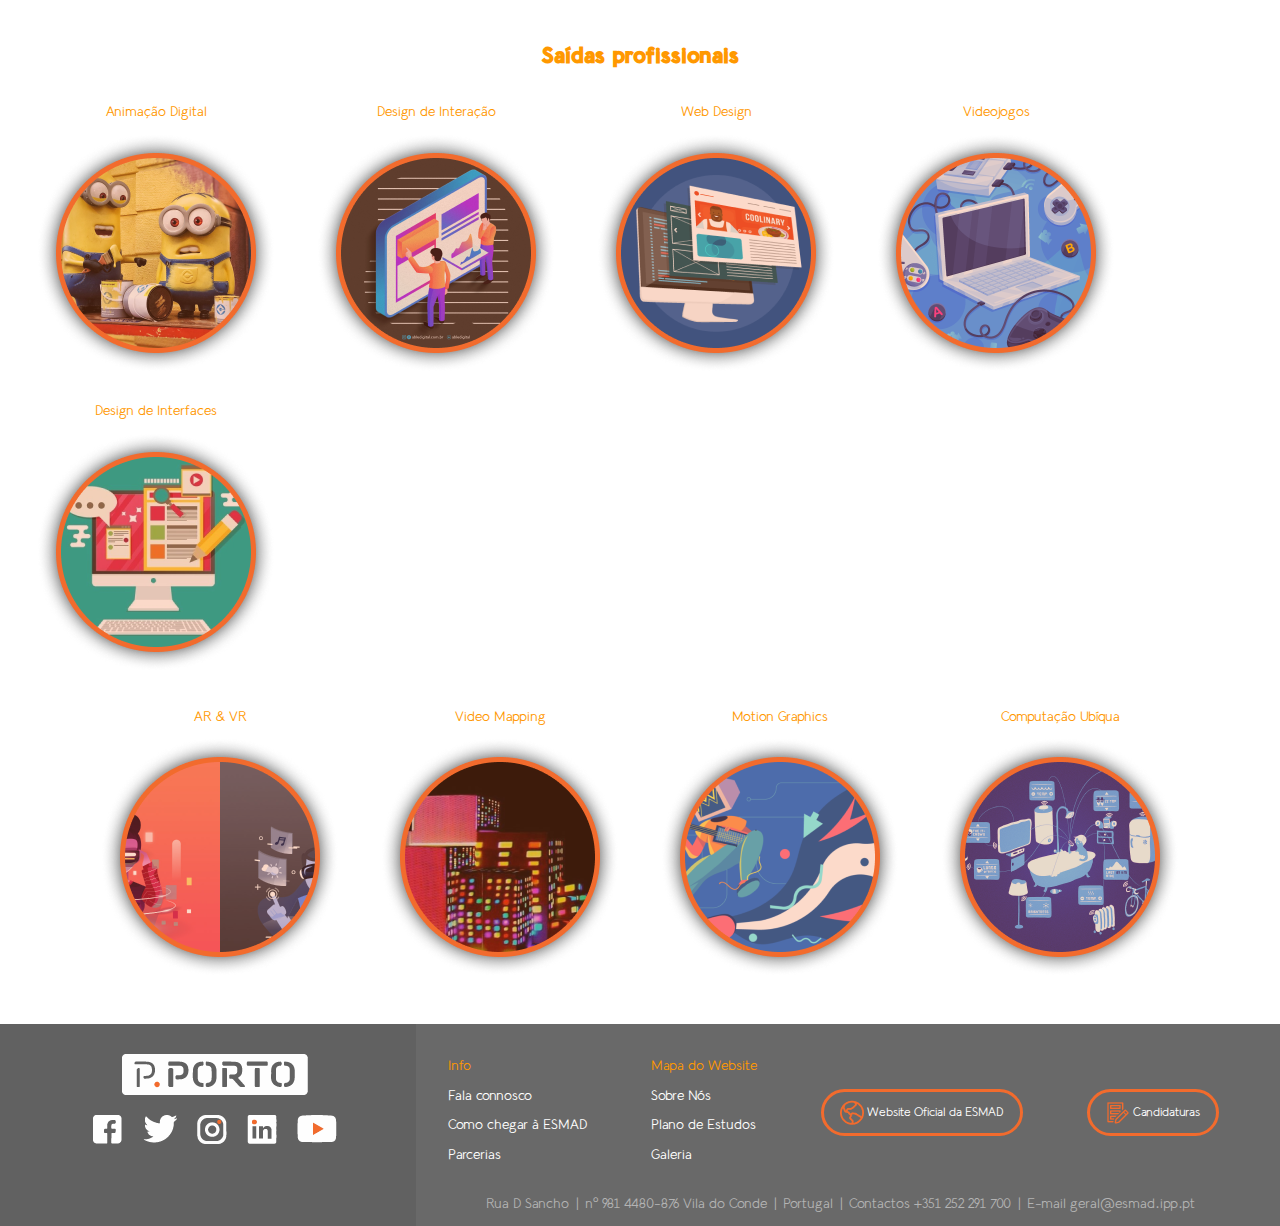
==== commit f267cbb9: "Tweaks on About us Page" ====
--- a/htmls/aboutus.html
+++ b/htmls/aboutus.html
@@ -95,8 +95,8 @@
 
             <!-- Regime de estudo e duração -->
             <div class="w3-center w3-container w3-padding-32">
-                <div class=" w3-center  w3-row float-center " >
-                    <div class="w3-left-align w3-padding-horizontal-16 w3-margin-right-32">
+                <div class=" w3-center  w3-row w3-bar float-center " >
+                    <div class="w3-left-align w3-padding-horizontal-16 w3-margin-right-32 w3-bar-item">
                         <div class=" linha " >
                             <img src="../images/lin/Linha_Regime_de_Estudos.png" alt="">
                             <h2 class=" h-titulo w3-text-orange font-bold  w3-margin-left-32 firsttxt"> Regime de Estudos</h2>  
@@ -104,7 +104,7 @@
                         </div>                        
                     </div>
     
-                    <div class="w3-left-align  w3-margin-right-32 w3-margin-left-32" >
+                    <div class="w3-left-align  w3-margin-right-32 w3-margin-left-32 w3-bar-item">
                         <div class=" w3-padding-horizontal-16 linha">
                             <img src="../images/lin/Linha_Duracao.png" alt="">
                             <h2 class="w3-margin-left-32 w3-left-align h-titulo w3-text-orange font-bold firsttxt"> Duração</h2>
@@ -112,7 +112,7 @@
                         </div>                        
                     </div>
                     
-                    <div class="w3-left-align w3-margin-right-32 w3-margin-left-32" >
+                    <div class="w3-left-align w3-margin-right-32 w3-margin-left-32 w3-bar-item">
                         <div class="w3-padding-horizontal-16">
                             <div class="linha">
                                 <img src="../images/lin/Linha_Proprina.png" alt="">
@@ -126,64 +126,64 @@
 
             <!-- Saídas profissionais Section -->
             
-            <div class="w3-content w3-container w3-padding-32 w3-content ">
+            <div class="w3-center w3-container w3-padding-32">
                 <h2 class=" w3-center h-titulo w3-text-orange w3-centered font-bold" style="width: 100%;">Saídas profissionais</h2>
-                <div class=" w3-row float-center w3-text-orange ">
-                    <div class=" w3-padding-horizontal-16 ">
+                <div class=" w3-row float-center w3-text-orange w3-bar">
+                    <div class=" w3-padding-horizontal-16 w3-bar-item">
                         <div>
                             <p class="w3-center w3-text-orange"> Animação Digital</p>
-                            <a class=""> <img src="../images/aboutus/SaidasProfissionais/Animação Digital.png" alt=""></a>
-                        </div>           
-                    </div>
-                    <div class=" w3-padding-horizontal-16 ">
+                            <a class=""> <img src="../images/aboutus/SaidasProfissionais/Animação Digital.png" alt="Animação Digital"></a>
+                        </div>           
+                    </div>
+                    <div class=" w3-padding-horizontal-16 w3-bar-item ">
                         <div class=" ">
                             <p class="w3-center"> Design de Interação</p>
-                            <a class="  "> <img src="../images/aboutus/SaidasProfissionais/Design Interação.png" alt=""> </a>
-                        </div>           
-                    </div>
-                    <div class=" w3-padding-horizontal-16 ">
+                            <a class="  "> <img src="../images/aboutus/SaidasProfissionais/Design Interação.png" alt="Design Interação"> </a>
+                        </div>           
+                    </div>
+                    <div class=" w3-padding-horizontal-16 w3-bar-item ">
                         <div>
                             <p class="w3-center"> Web Design</p>
-                            <a class="  "><img src="../images/aboutus/SaidasProfissionais/Web Design.png" alt=""></a>
-                        </div>           
-                    </div>
-                    <div class=" w3-padding-horizontal-16 ">
+                            <a class="  "><img src="../images/aboutus/SaidasProfissionais/Web Design.png" alt="Web Design"></a>
+                        </div>           
+                    </div>
+                    <div class=" w3-padding-horizontal-16 w3-bar-item ">
                         <div>
                             <p class="w3-center"> Videojogos</p>
-                            <a class="  "><img src="../images/aboutus/SaidasProfissionais/VideoJogos.png" alt=""></a>
-                        </div>           
-                    </div>
-                    <div class=" w3-padding-horizontal-16 ">
+                            <a class="  "><img src="../images/aboutus/SaidasProfissionais/VideoJogos.png" alt="VideoJogos"></a>
+                        </div>           
+                    </div>
+                    <div class=" w3-padding-horizontal-16 w3-bar-item ">
                         <div class="">
                             <p class="w3-center"> Design de Interfaces</p>
-                            <a class="  "><img src="../images/aboutus/SaidasProfissionais/Design Interfaces.png" alt=""></a>
+                            <a class="  "><img src="../images/aboutus/SaidasProfissionais/Design Interfaces.png" alt="Design Interfaces"></a>
                         </div>           
                     </div>    
                 </div>
 
-                <div class=" w3-row float-center w3-text-orange" style="width: 840px;">
-                    <div class=" w3-padding-horizontal-16 ">
+                <div class=" w3-row float-center w3-text-orange w3-bar">
+                    <div class=" w3-padding-horizontal-16 w3-bar-item ">
                         <div class="">
                             <p class="w3-center"> AR & VR</p>
-                            <a class=""> <img src="../images/aboutus/SaidasProfissionais/AR & VR.png" alt=""></a>
-                        </div>           
-                    </div>
-                    <div class=" w3-padding-horizontal-16 ">
+                            <a class=""> <img src="../images/aboutus/SaidasProfissionais/AR & VR.png" alt="AR & VR"></a>
+                        </div>           
+                    </div>
+                    <div class=" w3-padding-horizontal-16 w3-bar-item ">
                         <div class="">
                             <p class="w3-center"> Video Mapping</p>
-                            <a class=""><img src="../images/aboutus/SaidasProfissionais/VideoMapping.png" alt=""></a>
+                            <a class=""><img src="../images/aboutus/SaidasProfissionais/VideoMapping.png" alt="VideoMapping"></a>
                         </div>           
                     </div>   
-                    <div class=" w3-padding-horizontal-16 ">
+                    <div class=" w3-padding-horizontal-16 w3-bar-item ">
                         <div class="">
                             <p class="w3-center"> Motion Graphics</p>
-                            <a class=""><img src="../images/aboutus/SaidasProfissionais/Motion Graphics.png" alt=""></a>
+                            <a class=""><img src="../images/aboutus/SaidasProfissionais/Motion Graphics.png" alt="Motion Graphics"></a>
                         </div>           
                     </div>   
-                    <div class=" w3-padding-horizontal-16 ">
+                    <div class=" w3-padding-horizontal-16 w3-bar-item ">
                         <div class="">
                             <p class="w3-center"> Computação Ubíqua</p>
-                            <a class=""><img src="../images/aboutus/SaidasProfissionais/Computação Ubíqua.png" alt=""></a>
+                            <a class=""><img src="../images/aboutus/SaidasProfissionais/Computação Ubíqua.png" alt="Computação Ubíqua"></a>
                         </div>           
                     </div>   
                 </div>
--- a/css/style.css
+++ b/css/style.css
@@ -324,7 +324,7 @@
 .w3-topbar{border-top:6px solid #ccc!important}.w3-bottombar{border-bottom:6px solid #ccc!important}
 .w3-leftbar{border-left:6px solid #ccc!important}.w3-rightbar{border-right:6px solid #ccc!important}
 .w3-section,.w3-code{margin-top:16px!important;margin-bottom:16px!important}
-.w3-margin{margin:16px!important}.w3-margin-top{margin-top:20px!important}.w3-margin-bottom{margin-bottom:16px!important}
+.w3-margin{margin:16px!important}.w3-margin-top{margin-top:20px!important}.w3-margin-bottom{margin-bottom:16px!important} .w3-margin-bottom-32{margin-bottom:32px!important}
 .w3-margin-left{margin-left:16px!important}.w3-margin-right{margin-right:16px!important}
 .w3-margin-left-32{margin-left:32px!important}.w3-margin-right-32{margin-right:64px!important}
 .w3-margin-left-64{margin-left: 48px !important;}
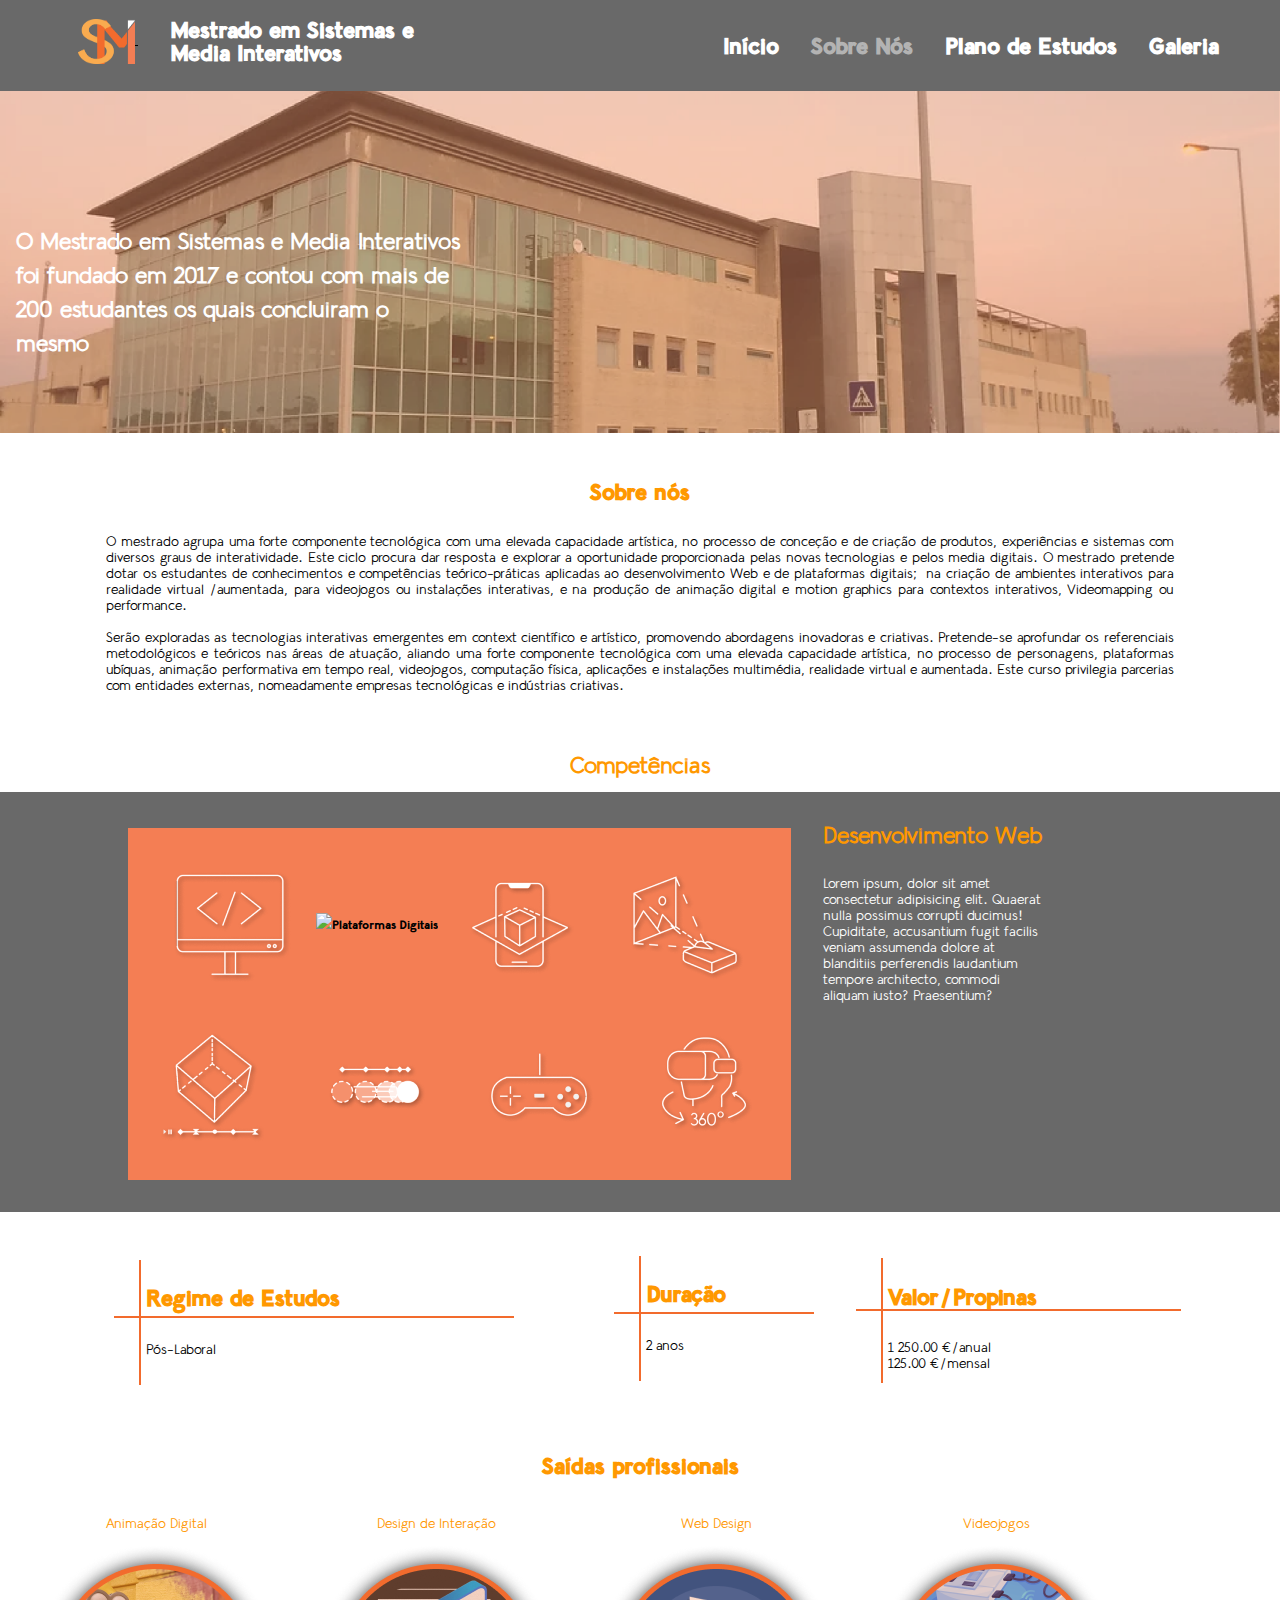
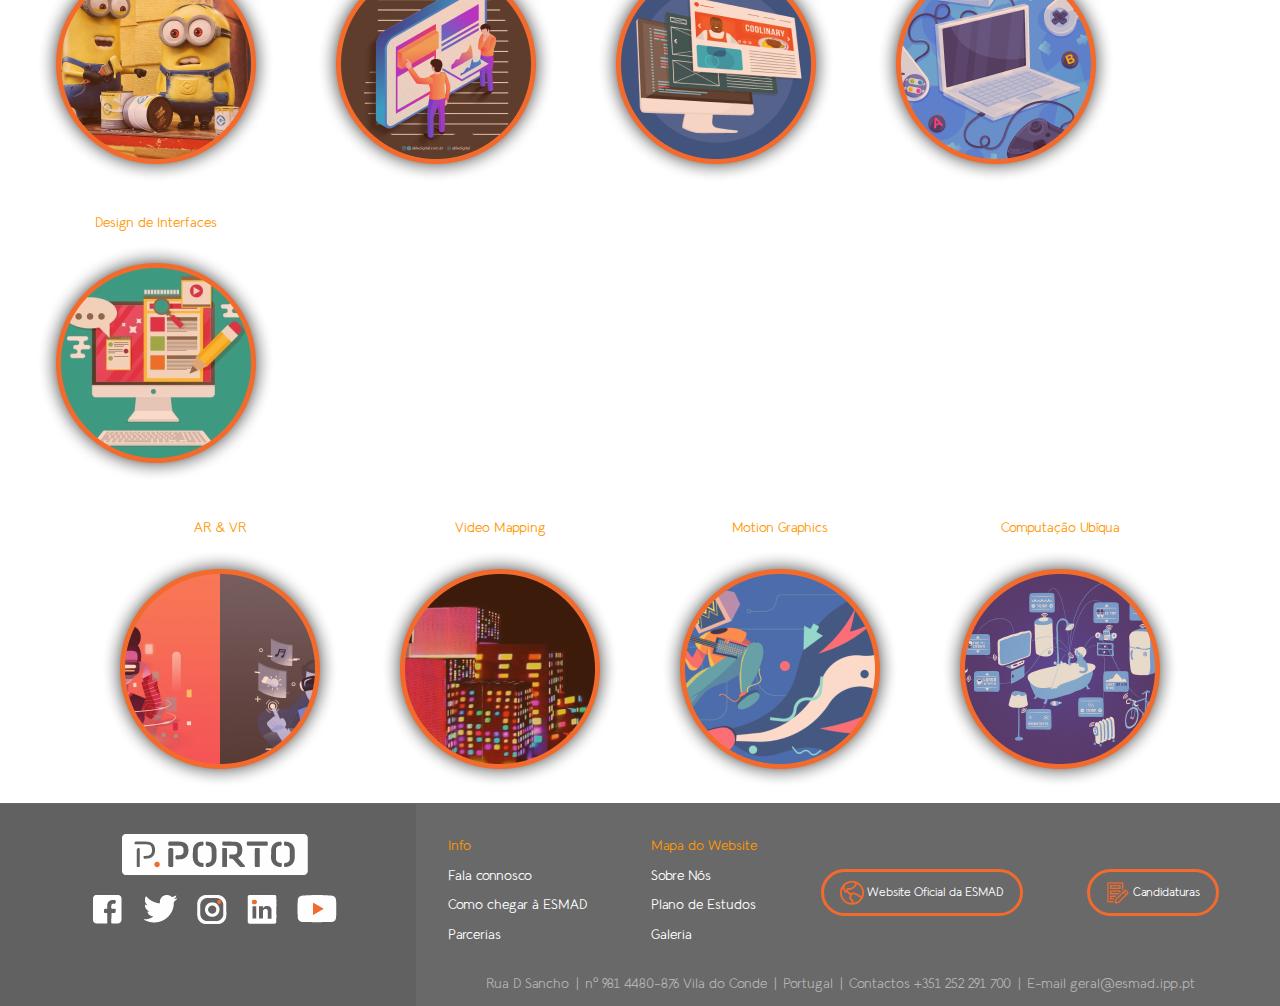
==== commit b3f97e2f: "Clean html and tweak study html" ====
--- a/htmls/aboutus.html
+++ b/htmls/aboutus.html
@@ -95,7 +95,7 @@
 
             <!-- Regime de estudo e duração -->
             <div class="w3-center w3-container w3-padding-32">
-                <div class=" w3-center  w3-row w3-bar float-center " >
+                <div class=" w3-center w3-bar float-center " >
                     <div class="w3-left-align w3-padding-horizontal-16 w3-margin-right-32 w3-bar-item">
                         <div class=" linha " >
                             <img src="../images/lin/Linha_Regime_de_Estudos.png" alt="">
@@ -104,7 +104,7 @@
                         </div>                        
                     </div>
     
-                    <div class="w3-left-align  w3-margin-right-32 w3-margin-left-32 w3-bar-item">
+                    <div class="w3-left-align  w3-bar-item">
                         <div class=" w3-padding-horizontal-16 linha">
                             <img src="../images/lin/Linha_Duracao.png" alt="">
                             <h2 class="w3-margin-left-32 w3-left-align h-titulo w3-text-orange font-bold firsttxt"> Duração</h2>
@@ -112,7 +112,7 @@
                         </div>                        
                     </div>
                     
-                    <div class="w3-left-align w3-margin-right-32 w3-margin-left-32 w3-bar-item">
+                    <div class="w3-left-align w3-bar-item">
                         <div class="w3-padding-horizontal-16">
                             <div class="linha">
                                 <img src="../images/lin/Linha_Proprina.png" alt="">
@@ -126,12 +126,12 @@
 
             <!-- Saídas profissionais Section -->
             
-            <div class="w3-center w3-container w3-padding-32">
-                <h2 class=" w3-center h-titulo w3-text-orange w3-centered font-bold" style="width: 100%;">Saídas profissionais</h2>
-                <div class=" w3-row float-center w3-text-orange w3-bar">
-                    <div class=" w3-padding-horizontal-16 w3-bar-item">
-                        <div>
-                            <p class="w3-center w3-text-orange"> Animação Digital</p>
+            <div class="w3-center w3-container">
+                <h2 class="  h-titulo w3-text-orange w3-centered font-bold" style="width: 100%;">Saídas profissionais</h2>
+                <div class=" float-center w3-text-orange w3-bar">
+                    <div class=" w3-padding-horizontal-16  w3-bar-item">
+                        <div class="">
+                            <p class=" w3-text-orange"> Animação Digital</p>
                             <a class=""> <img src="../images/aboutus/SaidasProfissionais/Animação Digital.png" alt="Animação Digital"></a>
                         </div>           
                     </div>
--- a/css/style.css
+++ b/css/style.css
@@ -502,6 +502,7 @@
     justify-content: center;
     background-color: var(--white);
     transform: rotateY(180deg);
+    
   }
   
   .card__content {
@@ -509,34 +510,6 @@
     height: 100%;
   }
   
-  .card__header {
-    position: absolute;
-    padding: 30px 30px 30px;
-  }
-  
-  .card__header:after {
-    content: '';
-    display: block;
-    position: absolute;
-    top: 0;
-    left: 0;
-    right: 0;
-    bottom: 0;
-    z-index: -1;
-    border-radius: 0px 0px 0px 0px;
-  }
-  
-  .card__header > img {
-    display: flex;
-    width: 128px;
-    height: 128px;
-    margin: 0 auto 30px;
-    border-radius: 50%;
-    background-color: #FFF;
-    border: 5px solid #FFF;
-    object-fit: cover;
-  }
-
   .bottom-border{
     border-color: var(--orange) var(--orange) var(--orange) var(--orange);
   border-style: solid solid solid solid;
@@ -548,14 +521,7 @@
   border-style: solid solid solid solid;
   border-width: 0px 0px 0px 2px;
   }
-  
-  .card__header h2 {
-    color: #FFF;
-    font-size: 32px;
-    font-weight: 900;
-    text-transform: uppercase;
-    text-align: center;
-  }
+
   
   .card__body {
     padding: 1.8rem;
@@ -571,7 +537,7 @@
   .card__body p {
     color: var(--dark);
     font-size: 18px;
-    line-height: 1.4;
+    line-height: 1.5;
   }
 
   .center{
@@ -594,7 +560,7 @@
 
   .padding-circle-smaller{
     display: flex;
-    padding: 5rem 5rem;
+    padding: 1.5rem 1.5rem;
     text-align: center;
     
   }
@@ -605,7 +571,12 @@
     text-align: center;
     
   }
-
+  .padding-circle-medium{
+    display: flex;
+    padding: 2.5rem 3.5rem;
+    text-align: center;
+    
+  }
   .border-box{
     
     width: 49.65%;
@@ -621,7 +592,7 @@
   }
 
   .linha{
-    margin: 3%;
+    margin: 2%;
     position: relative;
   }
 
